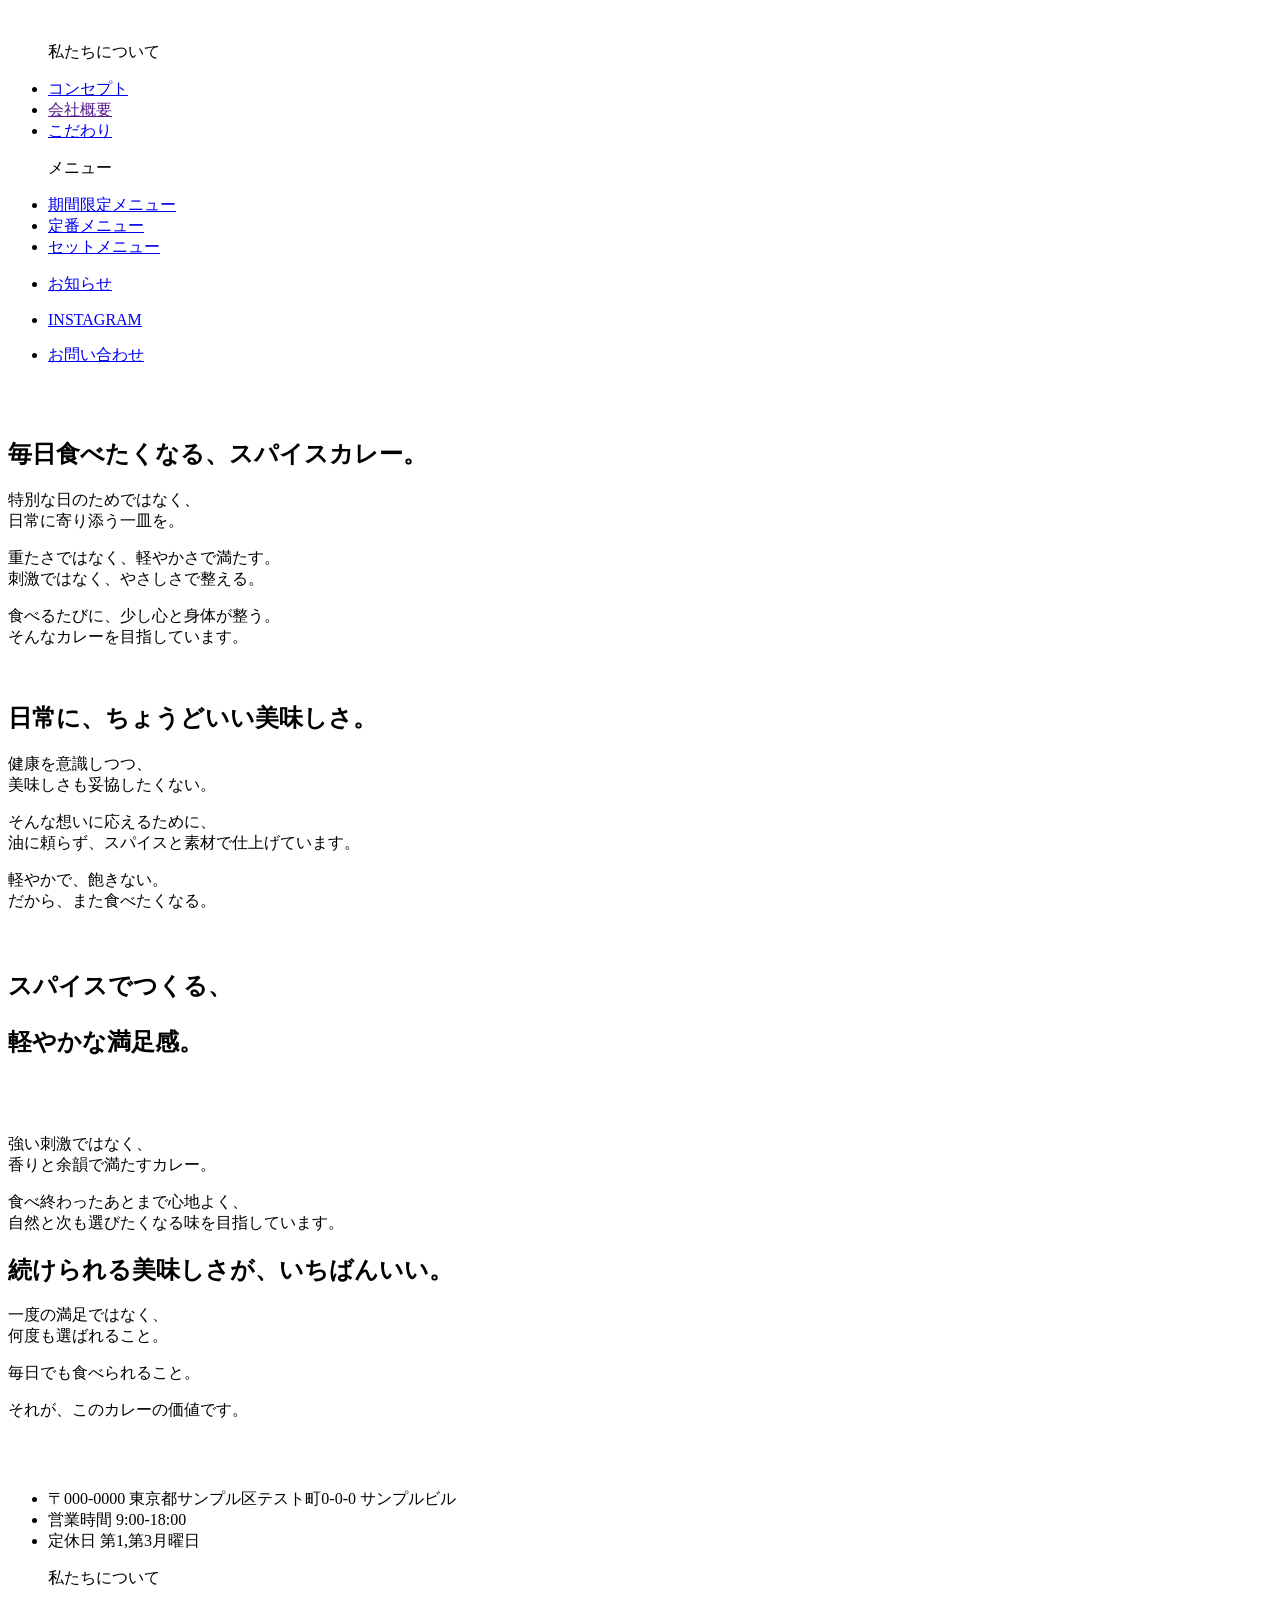
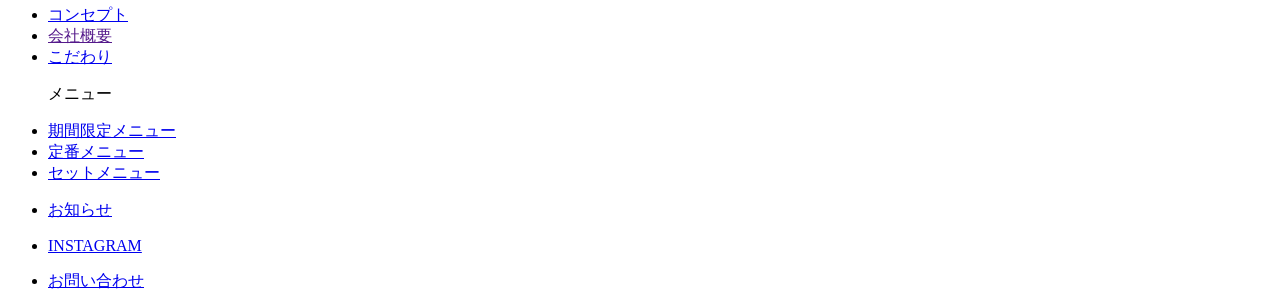
==== concept.html @ 52acfc19 "first commit" ====
<!DOCTYPE html>
<html lang="jp">
<head>
    <meta charset="UTF-8">
    <meta name="viewport" content="width=device-width, initial-scale=1.0">
    <title>カレー コンセプト</title>
    <link rel="stylesheet" href="https://unpkg.com/destyle.css@4.0.1/destyle.min.css"> 
    <link href="https://fonts.googleapis.com/css2?family=Arizonia&display=swap" rel="stylesheet">
    <link rel="stylesheet" href="concept.css">
</head>
<body>
    <header class="aside">
        <div class="aside__img">
            <a href="index.html">
                <img src="img/スパイスカレー食堂.png" alt="">
            </a>
        </div>
        <nav class="aside__nav">
            <ul class="aside__nav--info">
                <p>私たちについて</p>
                <li>
                    <a href="concept.html">コンセプト</a>
                </li>
                <li>
                    <a href="">会社概要</a>
                </li>
                <li>
                    <a href="quality.html">こだわり</a>
                </li>
            </ul>

            <ul class="aside__nav--menu">
                <p>メニュー</p>
                <li>
                    <a href="menu.html">期間限定メニュー</a>
                </li>
                <li>
                    <a href="menu.html">定番メニュー</a>
                </li>
                <li>
                    <a href="menu.html">セットメニュー</a>
                </li>
            </ul>

            <ul class="aside__nav--news">
                <li><a href="#news">お知らせ</a></li>
            </ul>

            <ul class="aside__nav--instagram">
                <li><a href="#instagram">INSTAGRAM</a></li>
            </ul>

            <ul class="aside__nav--contact">
                <li><a href="#contact">お問い合わせ</a></li>
            </ul>
        </nav>
    </header>

    <main class="main">
        <div class="hero">
            <div class="hero__logo">
                <img src="img/logo 文字.png" alt="">
            </div>
            <div class="hero__img">
                <img src="img/concept-top.jpg" alt="">
            </div>
        </div>

        <section class="text01">
        <h2 class="catchcopy">
            毎日食べたくなる、スパイスカレー。
        </h2>
        <div class="note">
            <p>特別な日のためではなく、<br>
            日常に寄り添う一皿を。</p>

            <p>
                重たさではなく、軽やかさで満たす。<br>
                刺激ではなく、やさしさで整える。
            </p>

            <p>
                食べるたびに、少し心と身体が整う。<br>
                そんなカレーを目指しています。
            </p>
        </div>
        </section>

        <section class="text02">
        <div class="catchcopy">
            <img src="img/スパイスカレー　皿.jpg" alt="">
            <h2>
                日常に、ちょうどいい美味しさ。
            </h2>
        </div>
        <div class="note">
            <div class="note__text">
                <p>
                    健康を意識しつつ、<br>
                    美味しさも妥協したくない。
                </p>
                <p>
                    そんな想いに応えるために、<br>
                    油に頼らず、スパイスと素材で仕上げています。
                </p>
                <p>
                    軽やかで、飽きない。<br>
                    だから、また食べたくなる。
                </p>
            </div>
            <img src="img/調理　手元.jpg" alt="">
        </div>
        </section>

        <section class="text03">
        <div class="catchcopy">
            <h2>
                <p>スパイスでつくる、</p>
                <p>軽やかな満足感。</p>
            </h2>
            <img src="img/スパイス　皿　.jpg" alt="">
        </div>
        <div class="note">
            <img src="img/スパイスカレー　調合中.jpg" alt="">
            <div class="note__text">
                <p>
                    強い刺激ではなく、<br>
                    香りと余韻で満たすカレー。
                </p>
                <p>
                    食べ終わったあとまで心地よく、<br>
                    自然と次も選びたくなる味を目指しています。
                </p>
            </div>
        </div>
        </section>

        <section class="text04">
        <h2 class="catchcopy">
            続けられる美味しさが、いちばんいい。
        </h2>
        <div class="note">
            <p>
                一度の満足ではなく、<br>
                何度も選ばれること。
            </p>
            <p>毎日でも食べられること。</p>
            <p>それが、このカレーの価値です。</p>
        </div>
        <img src="img/カレー　テーブル　しぜん光.jpeg" alt="">
        </section>


        <footer class="footer">
            <div class="footer__company">
                <img src="img/logo 文字.png" alt="">
                
                <ul class="footer__company--detail">
                    <li class="address">
                        <span>〒000-0000</span> 東京都サンプル区テスト町0-0-0 サンプルビル
                    </li>
                    <li class="time">
                        <span>営業時間</span> 9:00-18:00
                    </li>
                    <li class="holiday">
                        <span>定休日</span> 第1,第3月曜日
                    </li>
                </ul>
            </div>

        <nav class="footer__nav">
            <ul class="footer__nav--info">
                <p>私たちについて</p>
                <li>
                    <a href="concept.html">コンセプト</a>
                </li>
                <li>
                    <a href="">会社概要</a>
                </li>
                <li>
                    <a href="quality.html">こだわり</a>
                </li>
            </ul>

            <ul class="footer__nav--menu">
                <p>メニュー</p>
                <li>
                    <a href="#season">期間限定メニュー</a>
                </li>
                <li >
                    <a href="#ordinary">定番メニュー</a>
                </li>
                <li>
                    <a href="#set">セットメニュー</a>
                </li>
            </ul>

            <ul class="footer__nav--news">
                <li><a href="#news">お知らせ</a></li>
            </ul>

            <ul class="footer__nav--instagram">
                <li><a href="#instagram">INSTAGRAM</a></li>
            </ul>

            <ul class="footer__nav--contact">
                <li><a href="#contact"><span></span>お問い合わせ</a></li>
            </ul>
            
        </nav>
        </footer>
    </main>

    <script src="index.js"></script>
</body>
</html>
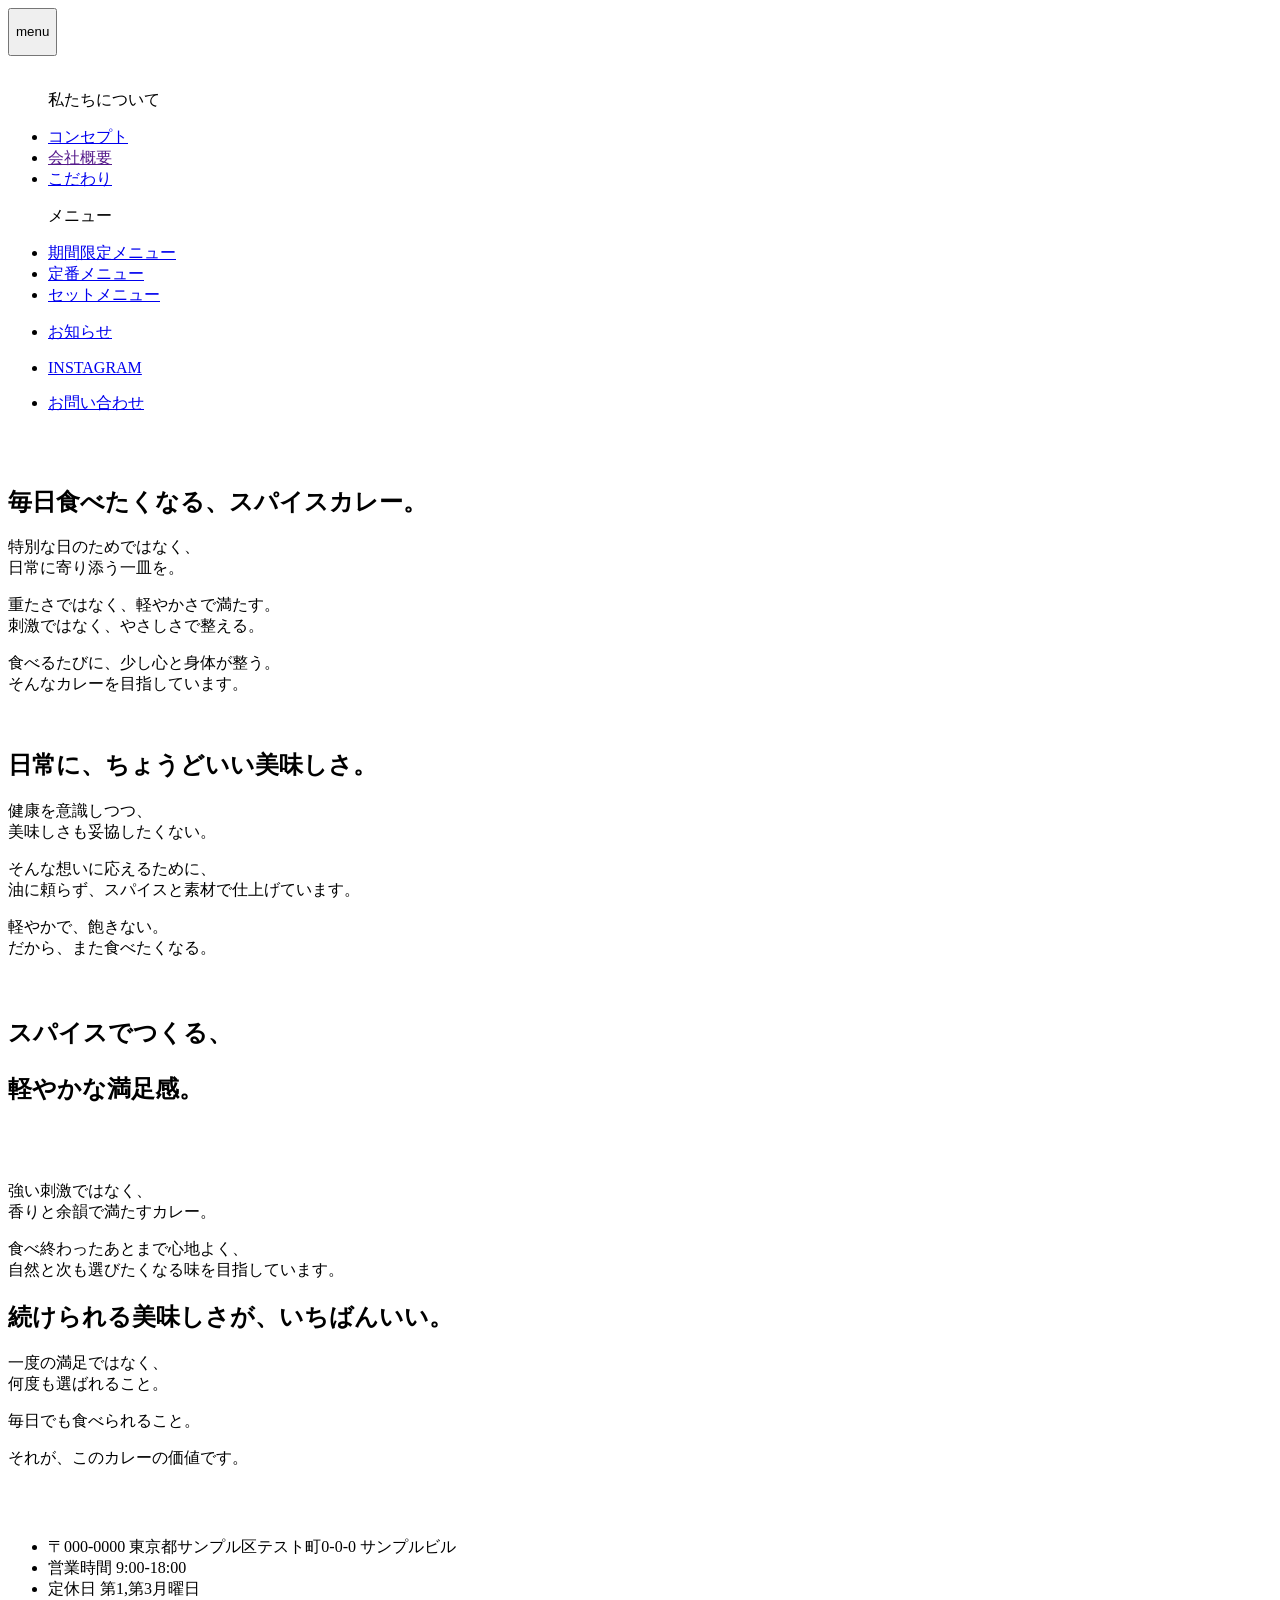
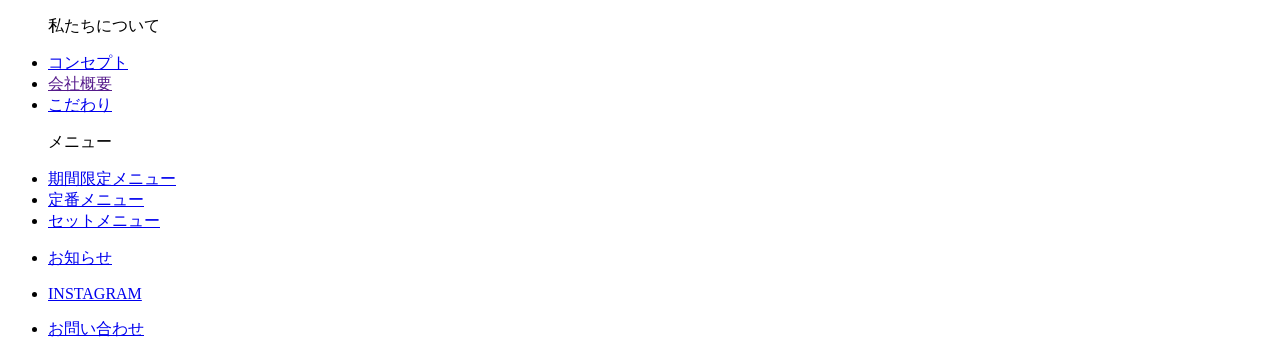
==== commit 8f6f2bd1: "fix" ====
--- a/concept.html
+++ b/concept.html
@@ -9,7 +9,13 @@
     <link rel="stylesheet" href="concept.css">
 </head>
 <body>
-    <header class="aside">
+    <button class="hamburger" id="hamburger">
+            <span></span>
+            <span></span>
+            <span></span>
+            <p class="hamburger__text">menu</p>
+        </button>
+    <header class="aside" id="aside">
         <div class="aside__img">
             <a href="index.html">
                 <img src="img/スパイスカレー食堂.png" alt="">
@@ -59,7 +65,7 @@
     <main class="main">
         <div class="hero">
             <div class="hero__logo">
-                <img src="img/logo 文字.png" alt="">
+                <img src="img/logo文字.png" alt="">
             </div>
             <div class="hero__img">
                 <img src="img/concept-top.jpg" alt="">
@@ -88,7 +94,7 @@
 
         <section class="text02">
         <div class="catchcopy">
-            <img src="img/スパイスカレー　皿.jpg" alt="">
+            <img src="img/スパイスカレー皿.jpg" alt="">
             <h2>
                 日常に、ちょうどいい美味しさ。
             </h2>
@@ -108,7 +114,7 @@
                     だから、また食べたくなる。
                 </p>
             </div>
-            <img src="img/調理　手元.jpg" alt="">
+            <img src="img/調理手元.jpg" alt="">
         </div>
         </section>
 
@@ -118,10 +124,10 @@
                 <p>スパイスでつくる、</p>
                 <p>軽やかな満足感。</p>
             </h2>
-            <img src="img/スパイス　皿　.jpg" alt="">
-        </div>
-        <div class="note">
-            <img src="img/スパイスカレー　調合中.jpg" alt="">
+            <img src="img/スパイス皿.jpg" alt="">
+        </div>
+        <div class="note">
+            <img src="img/スパイスカレー調合中.jpg" alt="">
             <div class="note__text">
                 <p>
                     強い刺激ではなく、<br>
@@ -147,13 +153,13 @@
             <p>毎日でも食べられること。</p>
             <p>それが、このカレーの価値です。</p>
         </div>
-        <img src="img/カレー　テーブル　しぜん光.jpeg" alt="">
+        <img src="img/カレーテーブルしぜん光.jpeg" alt="">
         </section>
 
 
         <footer class="footer">
             <div class="footer__company">
-                <img src="img/logo 文字.png" alt="">
+                <img src="img/logo文字.png" alt="">
                 
                 <ul class="footer__company--detail">
                     <li class="address">
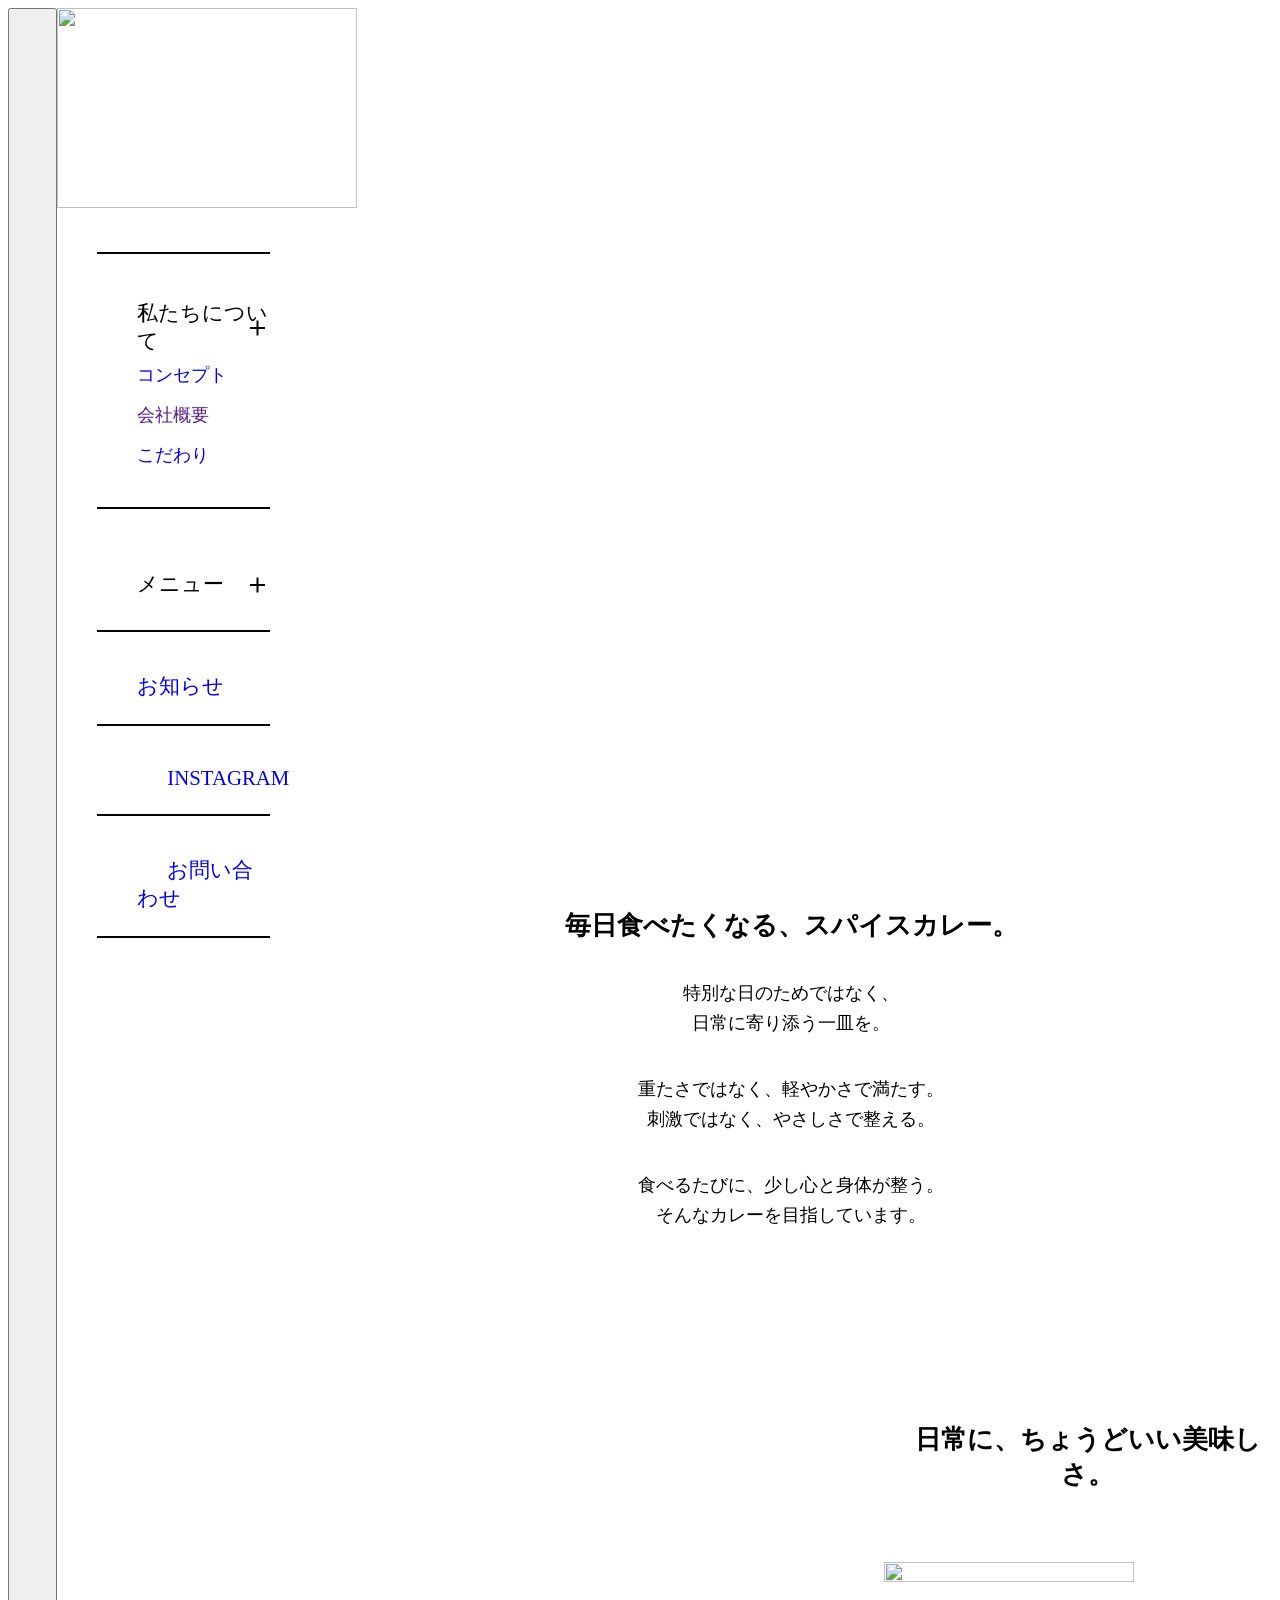
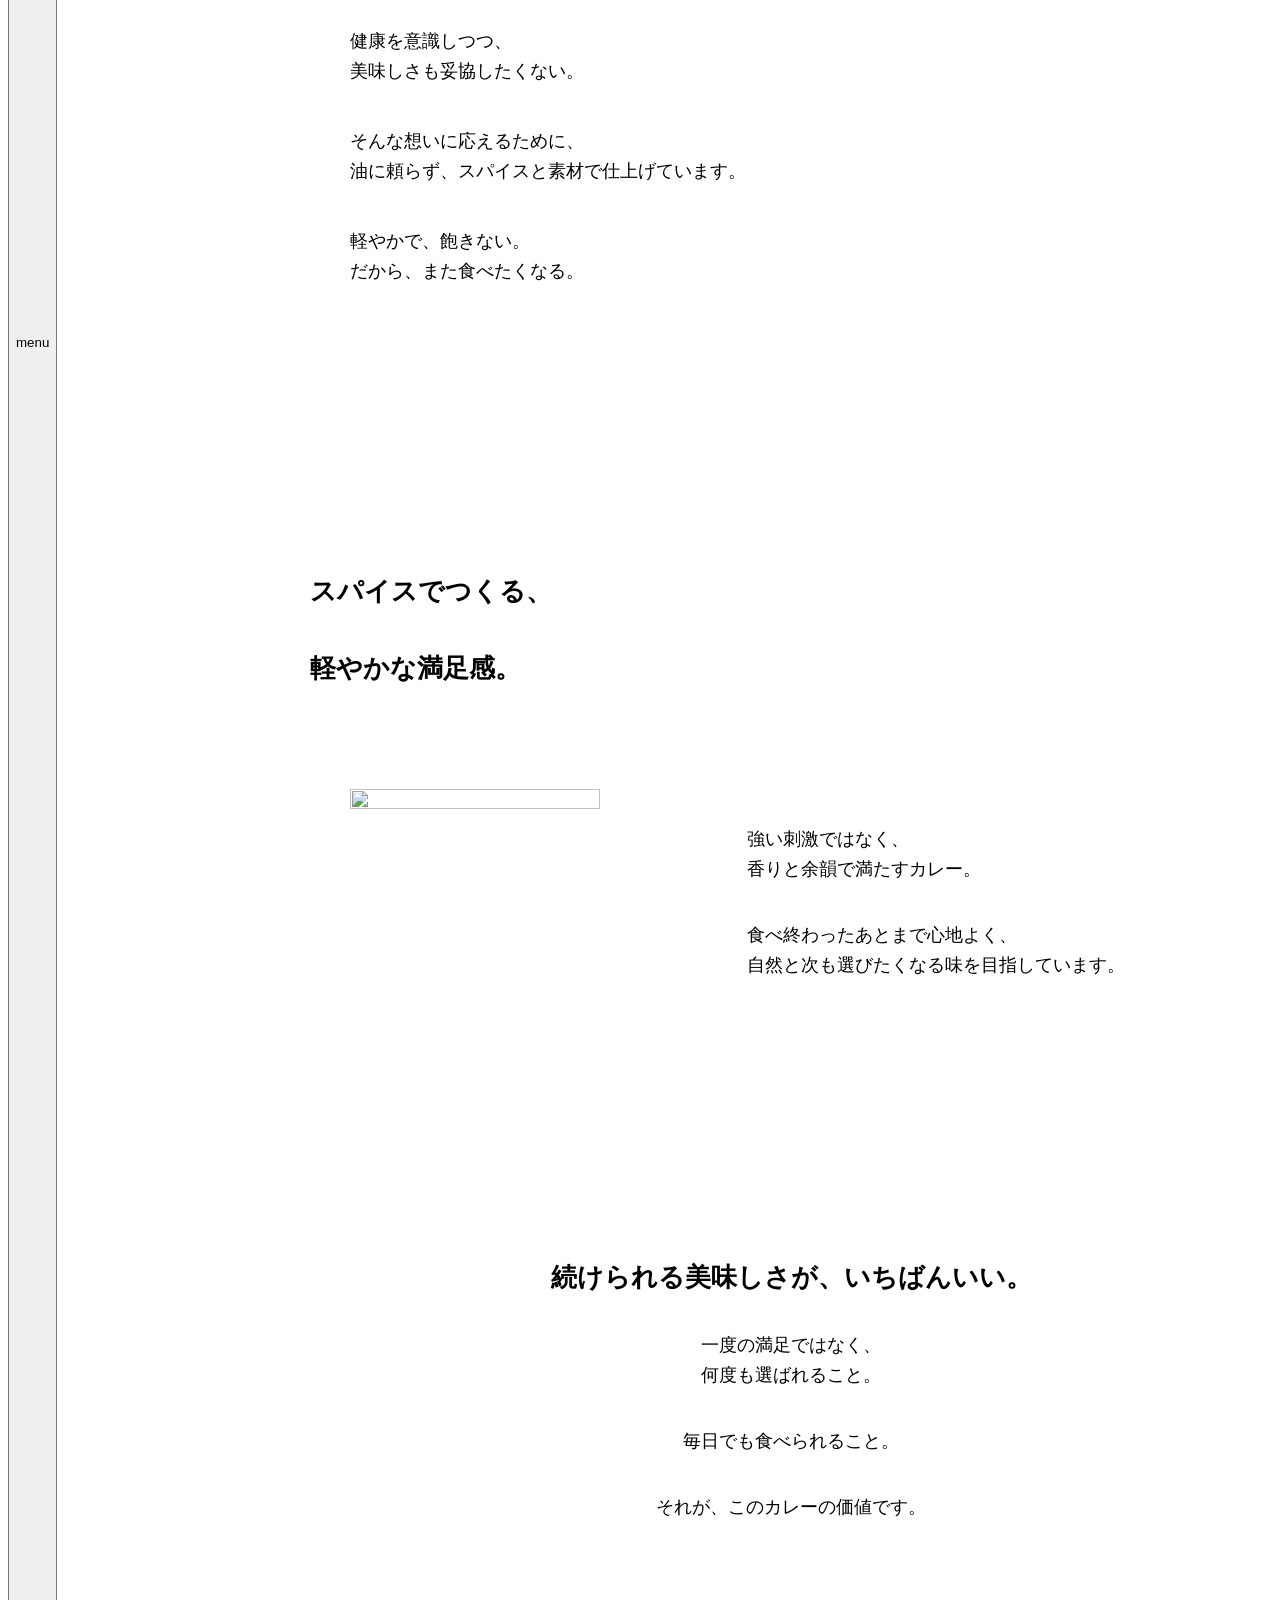
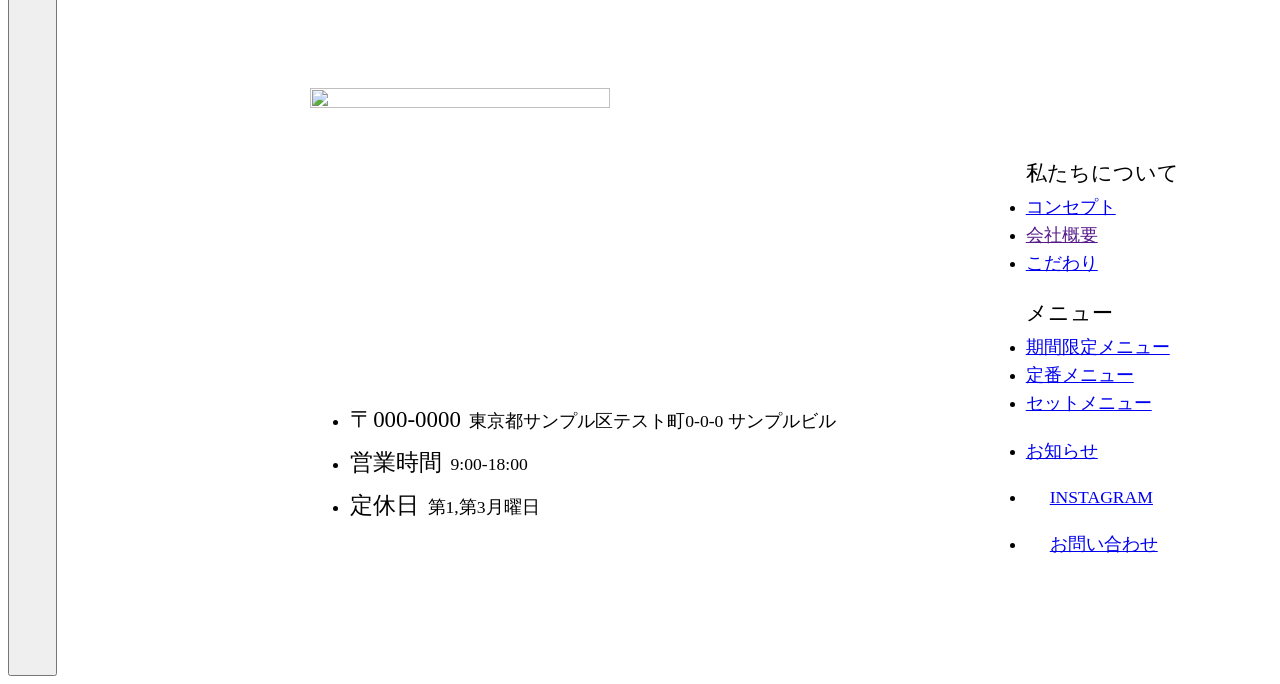
==== commit b856e044: "Add files via upload" ====
--- a/concept.html
+++ b/concept.html
@@ -1,222 +1,225 @@
-<!DOCTYPE html>
-<html lang="jp">
-<head>
-    <meta charset="UTF-8">
-    <meta name="viewport" content="width=device-width, initial-scale=1.0">
-    <title>カレー コンセプト</title>
-    <link rel="stylesheet" href="https://unpkg.com/destyle.css@4.0.1/destyle.min.css"> 
-    <link href="https://fonts.googleapis.com/css2?family=Arizonia&display=swap" rel="stylesheet">
-    <link rel="stylesheet" href="concept.css">
-</head>
-<body>
-    <button class="hamburger" id="hamburger">
-            <span></span>
-            <span></span>
-            <span></span>
-            <p class="hamburger__text">menu</p>
-        </button>
-    <header class="aside" id="aside">
-        <div class="aside__img">
-            <a href="index.html">
-                <img src="img/スパイスカレー食堂.png" alt="">
-            </a>
-        </div>
-        <nav class="aside__nav">
-            <ul class="aside__nav--info">
-                <p>私たちについて</p>
-                <li>
-                    <a href="concept.html">コンセプト</a>
-                </li>
-                <li>
-                    <a href="">会社概要</a>
-                </li>
-                <li>
-                    <a href="quality.html">こだわり</a>
-                </li>
-            </ul>
-
-            <ul class="aside__nav--menu">
-                <p>メニュー</p>
-                <li>
-                    <a href="menu.html">期間限定メニュー</a>
-                </li>
-                <li>
-                    <a href="menu.html">定番メニュー</a>
-                </li>
-                <li>
-                    <a href="menu.html">セットメニュー</a>
-                </li>
-            </ul>
-
-            <ul class="aside__nav--news">
-                <li><a href="#news">お知らせ</a></li>
-            </ul>
-
-            <ul class="aside__nav--instagram">
-                <li><a href="#instagram">INSTAGRAM</a></li>
-            </ul>
-
-            <ul class="aside__nav--contact">
-                <li><a href="#contact">お問い合わせ</a></li>
-            </ul>
-        </nav>
-    </header>
-
-    <main class="main">
-        <div class="hero">
-            <div class="hero__logo">
-                <img src="img/logo文字.png" alt="">
-            </div>
-            <div class="hero__img">
-                <img src="img/concept-top.jpg" alt="">
-            </div>
-        </div>
-
-        <section class="text01">
-        <h2 class="catchcopy">
-            毎日食べたくなる、スパイスカレー。
-        </h2>
-        <div class="note">
-            <p>特別な日のためではなく、<br>
-            日常に寄り添う一皿を。</p>
-
-            <p>
-                重たさではなく、軽やかさで満たす。<br>
-                刺激ではなく、やさしさで整える。
-            </p>
-
-            <p>
-                食べるたびに、少し心と身体が整う。<br>
-                そんなカレーを目指しています。
-            </p>
-        </div>
-        </section>
-
-        <section class="text02">
-        <div class="catchcopy">
-            <img src="img/スパイスカレー皿.jpg" alt="">
-            <h2>
-                日常に、ちょうどいい美味しさ。
-            </h2>
-        </div>
-        <div class="note">
-            <div class="note__text">
-                <p>
-                    健康を意識しつつ、<br>
-                    美味しさも妥協したくない。
-                </p>
-                <p>
-                    そんな想いに応えるために、<br>
-                    油に頼らず、スパイスと素材で仕上げています。
-                </p>
-                <p>
-                    軽やかで、飽きない。<br>
-                    だから、また食べたくなる。
-                </p>
-            </div>
-            <img src="img/調理手元.jpg" alt="">
-        </div>
-        </section>
-
-        <section class="text03">
-        <div class="catchcopy">
-            <h2>
-                <p>スパイスでつくる、</p>
-                <p>軽やかな満足感。</p>
-            </h2>
-            <img src="img/スパイス皿.jpg" alt="">
-        </div>
-        <div class="note">
-            <img src="img/スパイスカレー調合中.jpg" alt="">
-            <div class="note__text">
-                <p>
-                    強い刺激ではなく、<br>
-                    香りと余韻で満たすカレー。
-                </p>
-                <p>
-                    食べ終わったあとまで心地よく、<br>
-                    自然と次も選びたくなる味を目指しています。
-                </p>
-            </div>
-        </div>
-        </section>
-
-        <section class="text04">
-        <h2 class="catchcopy">
-            続けられる美味しさが、いちばんいい。
-        </h2>
-        <div class="note">
-            <p>
-                一度の満足ではなく、<br>
-                何度も選ばれること。
-            </p>
-            <p>毎日でも食べられること。</p>
-            <p>それが、このカレーの価値です。</p>
-        </div>
-        <img src="img/カレーテーブルしぜん光.jpeg" alt="">
-        </section>
-
-
-        <footer class="footer">
-            <div class="footer__company">
-                <img src="img/logo文字.png" alt="">
-                
-                <ul class="footer__company--detail">
-                    <li class="address">
-                        <span>〒000-0000</span> 東京都サンプル区テスト町0-0-0 サンプルビル
-                    </li>
-                    <li class="time">
-                        <span>営業時間</span> 9:00-18:00
-                    </li>
-                    <li class="holiday">
-                        <span>定休日</span> 第1,第3月曜日
-                    </li>
-                </ul>
-            </div>
-
-        <nav class="footer__nav">
-            <ul class="footer__nav--info">
-                <p>私たちについて</p>
-                <li>
-                    <a href="concept.html">コンセプト</a>
-                </li>
-                <li>
-                    <a href="">会社概要</a>
-                </li>
-                <li>
-                    <a href="quality.html">こだわり</a>
-                </li>
-            </ul>
-
-            <ul class="footer__nav--menu">
-                <p>メニュー</p>
-                <li>
-                    <a href="#season">期間限定メニュー</a>
-                </li>
-                <li >
-                    <a href="#ordinary">定番メニュー</a>
-                </li>
-                <li>
-                    <a href="#set">セットメニュー</a>
-                </li>
-            </ul>
-
-            <ul class="footer__nav--news">
-                <li><a href="#news">お知らせ</a></li>
-            </ul>
-
-            <ul class="footer__nav--instagram">
-                <li><a href="#instagram">INSTAGRAM</a></li>
-            </ul>
-
-            <ul class="footer__nav--contact">
-                <li><a href="#contact"><span></span>お問い合わせ</a></li>
-            </ul>
-            
-        </nav>
-        </footer>
-    </main>
-
-    <script src="index.js"></script>
-</body>
+<!DOCTYPE html>
+<html lang="jp">
+
+<head>
+    <meta charset="UTF-8">
+    <meta name="viewport" content="width=device-width, initial-scale=1.0">
+    <title>カレー コンセプト</title>
+    <link rel="stylesheet" href="https://unpkg.com/destyle.css@4.0.1/destyle.min.css">
+    <link href="https://fonts.googleapis.com/css2?family=Arizonia&display=swap" rel="stylesheet">
+    <link rel="stylesheet" href="concept.css">
+</head>
+
+<body>
+    <button class="hamburger" id="hamburger">
+        <span></span>
+        <span></span>
+        <span></span>
+        <p class="hamburger__text">menu</p>
+    </button>
+    <header class="aside" id="aside">
+        <div class="aside__img">
+            <a href="index.html">
+                <img src="img/スパイスカレー食堂.png" alt="">
+            </a>
+        </div>
+        <nav class="aside__nav">
+            <ul class="aside__nav--info">
+                <p>私たちについて</p>
+                <li>
+                    <a href="concept.html">コンセプト</a>
+                </li>
+                <li>
+                    <a href="">会社概要</a>
+                </li>
+                <li>
+                    <a href="quality.html">こだわり</a>
+                </li>
+            </ul>
+
+            <ul class="aside__nav--menu">
+                <p>メニュー</p>
+                <li>
+                    <a href="menu.html">期間限定メニュー</a>
+                </li>
+                <li>
+                    <a href="menu.html">定番メニュー</a>
+                </li>
+                <li>
+                    <a href="menu.html">セットメニュー</a>
+                </li>
+            </ul>
+
+            <ul class="aside__nav--news">
+                <li><a href="#news">お知らせ</a></li>
+            </ul>
+
+            <ul class="aside__nav--instagram">
+                <li><a href="#instagram">INSTAGRAM</a></li>
+            </ul>
+
+            <ul class="aside__nav--contact">
+                <li><a href="#contact">お問い合わせ</a></li>
+            </ul>
+        </nav>
+    </header>
+
+    <main class="main">
+        <div class="hero">
+            <div class="hero__logo">
+                <img src="img/logo文字.png" alt="">
+            </div>
+            <div class="hero__img">
+                <img src="img/concept-top.jpg" alt="">
+            </div>
+        </div>
+
+        <section class="text01">
+            <h2 class="catchcopy">
+                毎日食べたくなる、スパイスカレー。
+            </h2>
+            <div class="note">
+                <p>特別な日のためではなく、<br>
+                    日常に寄り添う一皿を。</p>
+
+                <p>
+                    重たさではなく、軽やかさで満たす。<br>
+                    刺激ではなく、やさしさで整える。
+                </p>
+
+                <p>
+                    食べるたびに、少し心と身体が整う。<br>
+                    そんなカレーを目指しています。
+                </p>
+            </div>
+        </section>
+
+        <section class="text02">
+            <div class="catchcopy">
+                <img src="img/スパイスカレー皿.jpg" alt="">
+                <h2>
+                    日常に、ちょうどいい美味しさ。
+                </h2>
+            </div>
+            <div class="note">
+                <div class="note__text">
+                    <p>
+                        健康を意識しつつ、<br>
+                        美味しさも妥協したくない。
+                    </p>
+                    <p>
+                        そんな想いに応えるために、<br>
+                        油に頼らず、スパイスと素材で仕上げています。
+                    </p>
+                    <p>
+                        軽やかで、飽きない。<br>
+                        だから、また食べたくなる。
+                    </p>
+                </div>
+                <img src="img/調理手元.jpg" alt="">
+            </div>
+        </section>
+
+        <section class="text03">
+            <div class="catchcopy">
+                <h2>
+                    <p>スパイスでつくる、</p>
+                    <p>軽やかな満足感。</p>
+                </h2>
+                <img src="img/スパイス皿.jpg" alt="">
+            </div>
+            <div class="note">
+                <img src="img/スパイスカレー調合中.jpg" alt="">
+                <div class="note__text">
+                    <p>
+                        強い刺激ではなく、<br>
+                        香りと余韻で満たすカレー。
+                    </p>
+                    <p>
+                        食べ終わったあとまで心地よく、<br>
+                        自然と次も選びたくなる味を目指しています。
+                    </p>
+                </div>
+            </div>
+        </section>
+
+        <section class="text04">
+            <h2 class="catchcopy">
+                続けられる美味しさが、いちばんいい。
+            </h2>
+            <div class="note">
+                <p>
+                    一度の満足ではなく、<br>
+                    何度も選ばれること。
+                </p>
+                <p>毎日でも食べられること。</p>
+                <p>それが、このカレーの価値です。</p>
+            </div>
+            <img src="img/カレーテーブルしぜん光.jpeg" alt="">
+        </section>
+
+
+        <footer class="footer">
+            <div class="footer__company">
+                <img src="img/logo文字.png" alt="">
+
+                <ul class="footer__company--detail">
+                    <li class="address">
+                        <span>〒000-0000</span> 東京都サンプル区テスト町0-0-0 サンプルビル
+                    </li>
+                    <li class="time">
+                        <span>営業時間</span> 9:00-18:00
+                    </li>
+                    <li class="holiday">
+                        <span>定休日</span> 第1,第3月曜日
+                    </li>
+                </ul>
+            </div>
+
+            <nav class="footer__nav">
+                <ul class="footer__nav--info">
+                    <p>私たちについて</p>
+                    <li>
+                        <a href="concept.html">コンセプト</a>
+                    </li>
+                    <li>
+                        <a href="">会社概要</a>
+                    </li>
+                    <li>
+                        <a href="quality.html">こだわり</a>
+                    </li>
+                </ul>
+
+                <ul class="footer__nav--menu">
+                    <p>メニュー</p>
+                    <li>
+                        <a href="#season">期間限定メニュー</a>
+                    </li>
+                    <li>
+                        <a href="#ordinary">定番メニュー</a>
+                    </li>
+                    <li>
+                        <a href="#set">セットメニュー</a>
+                    </li>
+                </ul>
+
+                <ul class="footer__nav--news">
+                    <li><a href="#news">お知らせ</a></li>
+                </ul>
+
+                <ul class="footer__nav--instagram">
+                    <li><a href="#instagram">INSTAGRAM</a></li>
+                </ul>
+
+                <ul class="footer__nav--contact">
+                    <li><a href="#contact"><span></span>お問い合わせ</a></li>
+                </ul>
+
+            </nav>
+        </footer>
+    </main>
+
+    <script src="index.js"></script>
+</body>
+
 </html>
--- a/concept.css
+++ b/concept.css
@@ -0,0 +1,603 @@
+@charset "UTF-8";
+body {
+  font-size: 100%;
+  display: flex;
+}
+
+.aside {
+  width: 20%;
+}
+.aside__img a img {
+  width: 300px;
+  height: 200px;
+}
+.aside__nav {
+  margin-top: 40px;
+  padding-left: 40px;
+  padding-right: 40px;
+}
+.aside__nav--info {
+  border-top: 2px solid black;
+  border-bottom: 2px solid black;
+  padding-top: 24px;
+  padding-bottom: 24px;
+}
+.aside__nav--info p {
+  font-weight: 500;
+  font-size: 1.3em;
+  margin-bottom: 8px;
+  position: relative;
+  transition: all 0.3s ease;
+}
+.aside__nav--info p::before, .aside__nav--info p::after {
+  position: absolute;
+  content: "";
+  width: 15px;
+  height: 2px;
+  background-color: black;
+}
+.aside__nav--info p::before {
+  top: 50%;
+  right: 5px;
+  transform: rotate(0deg);
+}
+.aside__nav--info p::after {
+  top: 50%;
+  right: 5px;
+  transform: rotate(90deg);
+}
+.aside__nav--info p.close::before {
+  transform: rotate(45deg);
+}
+.aside__nav--info p.close::after {
+  transform: rotate(-45deg);
+}
+.aside__nav--info li {
+  list-style: none;
+  margin-bottom: 16px;
+}
+.aside__nav--info li a {
+  text-decoration: none;
+  font-size: 1.1em;
+}
+.aside__nav--menu {
+  border-bottom: 2px solid black;
+  padding-top: 24px;
+  padding-bottom: 24px;
+}
+.aside__nav--menu p {
+  font-weight: 500;
+  font-size: 1.3em;
+  margin-bottom: 8px;
+  position: relative;
+  transition: all 0.3s ease;
+}
+.aside__nav--menu p::before, .aside__nav--menu p::after {
+  position: absolute;
+  content: "";
+  width: 15px;
+  height: 2px;
+  background-color: black;
+}
+.aside__nav--menu p::before {
+  top: 50%;
+  right: 5px;
+  transform: rotate(0deg);
+}
+.aside__nav--menu p::after {
+  top: 50%;
+  right: 5px;
+  transform: rotate(90deg);
+}
+.aside__nav--menu p.close::before {
+  transform: rotate(45deg);
+}
+.aside__nav--menu p.close::after {
+  transform: rotate(-45deg);
+}
+.aside__nav--menu li {
+  list-style: none;
+  margin-bottom: 16px;
+  display: none;
+}
+.aside__nav--menu li a {
+  text-decoration: none;
+  font-size: 1.1em;
+}
+.aside__nav--news {
+  border-bottom: 2px solid black;
+  padding-top: 24px;
+  padding-bottom: 24px;
+}
+.aside__nav--news li {
+  list-style: none;
+}
+.aside__nav--news li a {
+  text-decoration: none;
+  font-weight: 500;
+  font-size: 1.3em;
+}
+.aside__nav--instagram {
+  border-bottom: 2px solid black;
+  padding-top: 24px;
+  padding-bottom: 24px;
+}
+.aside__nav--instagram li {
+  list-style: none;
+  background-image: url("../img/インスタグラムのシンプルなロゴのアイコン1.png");
+  background-size: 24px;
+  background-repeat: no-repeat;
+  background-position: 0% 50%;
+}
+.aside__nav--instagram li a {
+  text-decoration: none;
+  font-weight: 500;
+  font-size: 1.3em;
+  margin-left: 30px;
+}
+.aside__nav--contact {
+  border-bottom: 2px solid black;
+  padding-top: 24px;
+  padding-bottom: 24px;
+}
+.aside__nav--contact li {
+  list-style: none;
+  background-image: url("../img/mail-icon.png");
+  background-size: 24px;
+  background-repeat: no-repeat;
+  background-position: 0% 50%;
+}
+.aside__nav--contact li a {
+  text-decoration: none;
+  font-weight: 500;
+  font-size: 1.3em;
+  margin-left: 30px;
+}
+
+.main {
+  flex: 1;
+}
+.main .hero {
+  height: 500px;
+}
+.main .hero__logo {
+  position: absolute;
+  top: 20%;
+  left: 65%;
+  transform: translateX(-65%);
+}
+.main .hero__logo img {
+  aspect-ratio: 1/1;
+  max-width: 95%;
+  opacity: 0;
+  transform: scale(0.9) translateY(15px);
+  animation: zoomIn 5s cubic-bezier(0.22, 1, 0.36, 1) forwards;
+}
+@keyframes zoomIn {
+  to {
+    opacity: 1;
+    transform: scale(1) translateY(0);
+  }
+}
+.main .hero__img {
+  position: relative;
+  z-index: -10;
+}
+.main .hero__img img {
+  max-width: 100%;
+  background-position: center;
+  background-size: cover;
+  opacity: 0.5;
+  border-bottom-left-radius: 1000px 150px;
+  border-bottom-right-radius: 1000px 150px;
+  padding: auto 0px;
+  overflow: hidden;
+}
+.main .text01 .catchcopy {
+  margin-top: 400px;
+  text-align: center;
+  font-size: 1.6em;
+  font-weight: 600;
+}
+.main .text01 p {
+  margin-top: 36px;
+  font-size: 1.1em;
+  text-align: center;
+  line-height: 1.7em;
+}
+.main .text02 {
+  margin-top: 96px;
+}
+.main .text02 .catchcopy {
+  display: flex;
+}
+.main .text02 .catchcopy h2 {
+  margin-top: 96px;
+  text-align: center;
+  font-size: 1.6em;
+  font-weight: 600;
+}
+.main .text02 .catchcopy img {
+  width: 600px;
+  margin-right: auto;
+  margin-right: 40px;
+}
+.main .text02 .note {
+  display: flex;
+  margin-top: 48px;
+}
+.main .text02 .note__text {
+  margin-top: 48px;
+  font-size: 1.1em;
+  margin-right: auto;
+}
+.main .text02 .note__text p {
+  margin-bottom: 40px;
+  margin-left: 40px;
+  line-height: 1.7em;
+}
+.main .text02 .note img {
+  width: 250px;
+  aspect-ratio: 1/1.5;
+  margin-right: auto;
+  -o-object-fit: cover;
+     object-fit: cover;
+}
+.main .text03 .catchcopy {
+  display: flex;
+  margin-top: 108px;
+}
+.main .text03 .catchcopy h2 {
+  margin-top: 96px;
+  margin-right: auto;
+  font-size: 1.6em;
+  font-weight: 600;
+  line-height: 2em;
+}
+.main .text03 .catchcopy img {
+  width: 600px;
+  margin-right: auto;
+  margin-left: 40px;
+}
+.main .text03 .note {
+  display: flex;
+  margin-top: 48px;
+}
+.main .text03 .note img {
+  width: 250px;
+  aspect-ratio: 1/1.5;
+  margin-right: auto;
+  -o-object-fit: cover;
+     object-fit: cover;
+  margin-left: 40px;
+}
+.main .text03 .note__text {
+  margin-right: auto;
+}
+.main .text03 .note__text p {
+  margin-top: 36px;
+  font-size: 1.1em;
+  line-height: 1.7em;
+}
+.main .text04 {
+  margin-top: 96px;
+}
+.main .text04 .catchcopy {
+  margin-top: 96px;
+  text-align: center;
+  font-size: 1.6em;
+  font-weight: 600;
+}
+.main .text04 p {
+  margin-top: 36px;
+  font-size: 1.1em;
+  text-align: center;
+  line-height: 1.7em;
+}
+.main .text04 img {
+  max-width: 100%;
+  aspect-ratio: 2.35/1;
+  -o-object-fit: cover;
+     object-fit: cover;
+  margin-top: 48px;
+}
+.main .footer {
+  display: flex;
+  margin-top: 96px;
+  margin-bottom: 96px;
+}
+.main .footer__company img {
+  width: 300px;
+  aspect-ratio: 1/1;
+}
+.main .footer__company--detail .address span {
+  font-size: 1.3em;
+  font-weight: 500;
+  margin-right: 4px;
+}
+.main .footer__company--detail .address {
+  margin-bottom: 12px;
+  font-size: 1.1em;
+}
+.main .footer__company--detail .time span {
+  font-size: 1.3em;
+  font-weight: 500;
+  margin-right: 4px;
+}
+.main .footer__company--detail .time {
+  margin-bottom: 12px;
+  font-size: 1.1em;
+}
+.main .footer__company--detail .holiday span {
+  font-size: 1.3em;
+  font-weight: 500;
+  margin-right: 4px;
+}
+.main .footer__company--detail .holiday {
+  margin-bottom: 12px;
+  font-size: 1.1em;
+}
+.main .footer__nav {
+  margin-top: 50px;
+  margin-left: 150px;
+}
+.main .footer__nav--info {
+  margin-bottom: 24px;
+}
+.main .footer__nav--info p {
+  font-weight: 500;
+  font-size: 1.3em;
+  margin-bottom: 8px;
+}
+.main .footer__nav--info li {
+  margin-bottom: 4px;
+}
+.main .footer__nav--info li a {
+  font-size: 1.1em;
+  font-weight: 400;
+}
+.main .footer__nav--menu {
+  margin-bottom: 24px;
+}
+.main .footer__nav--menu p {
+  font-weight: 500;
+  font-size: 1.3em;
+  margin-bottom: 8px;
+}
+.main .footer__nav--menu li {
+  margin-bottom: 4px;
+}
+.main .footer__nav--menu li a {
+  font-size: 1.1em;
+  font-weight: 400;
+}
+.main .footer__nav--news {
+  margin-bottom: 24px;
+}
+.main .footer__nav--news li a {
+  font-size: 1.1em;
+  font-weight: 400;
+}
+.main .footer__nav--instagram {
+  margin-bottom: 24px;
+}
+.main .footer__nav--instagram li {
+  background-image: url("img/インスタグラムのシンプルなロゴのアイコン1.png");
+  background-size: 20px;
+  background-repeat: no-repeat;
+  background-position: 0% 50%;
+}
+.main .footer__nav--instagram li a {
+  font-size: 1.1em;
+  font-weight: 400;
+  margin-left: 24px;
+}
+.main .footer__nav--contact {
+  margin-bottom: 24px;
+}
+.main .footer__nav--contact li {
+  background-image: url("../img/mail-icon.png");
+  background-size: 20px;
+  background-repeat: no-repeat;
+  background-position: 0% 50%;
+}
+.main .footer__nav--contact li a {
+  font-size: 1.1em;
+  font-weight: 400;
+  margin-left: 24px;
+}
+
+@media screen and (max-width: 768px) {
+  body {
+    padding-left: 1%;
+    padding-right: 1%;
+    display: flex;
+    margin: 0 auto;
+  }
+  .hamburger {
+    display: block;
+    width: 72px;
+    aspect-ratio: 1;
+    border: none;
+    z-index: 10000;
+    position: absolute;
+    right: 10px;
+    margin: 8px;
+    padding: 8px;
+    background-color: whitesmoke;
+    opacity: 0.7;
+    border-radius: 10px;
+  }
+  .hamburger:hover {
+    background-color: rgb(190, 190, 190);
+  }
+  .hamburger span {
+    display: block;
+    width: 70%;
+    height: 3px;
+    border-radius: 5px;
+    background-color: #000;
+    position: absolute;
+    top: 40%;
+    transition: all 0.3s;
+    transform-origin: center;
+  }
+  .hamburger span:nth-child(1) {
+    transform: translateY(-13px);
+  }
+  .hamburger span:nth-child(2) {
+    transform: translateY(0px);
+  }
+  .hamburger span:nth-child(3) {
+    transform: translateY(13px);
+  }
+  .hamburger__text {
+    position: absolute;
+    top: 48px;
+    left: 12px;
+    font-weight: 500;
+  }
+  .hamburger.active span:nth-child(1) {
+    transform: rotate(45deg);
+  }
+  .hamburger.active span:nth-child(2) {
+    opacity: 0;
+  }
+  .hamburger.active span:nth-child(3) {
+    transform: rotate(-45deg);
+  }
+  .aside {
+    position: fixed;
+    top: 0;
+    right: -100%;
+    width: 100%;
+    height: 100vh;
+    padding-top: 80px;
+    transition: 0.3s;
+    background-color: #fff;
+    opacity: 0.7;
+  }
+  .aside.active {
+    right: 0;
+    z-index: 9999;
+    margin: 0 auto;
+  }
+  .aside.active .aside__img {
+    display: none;
+  }
+  .main {
+    margin: 0 auto;
+    width: 100%;
+  }
+  .main .section__title {
+    text-align: center;
+  }
+  .main .hero__logo {
+    position: absolute;
+    top: 0%;
+    left: 45%;
+    transform: translateX(-50%);
+  }
+  .main .hero__logo img {
+    max-width: 130%;
+  }
+  .main .hero__img {
+    position: relative;
+  }
+  .main .text01 .catchcopy {
+    margin-top: 48px;
+  }
+  .main .text02 .catchcopy {
+    flex-direction: column;
+  }
+  .main .text02 .catchcopy img {
+    margin: 0 auto;
+    max-width: 100%;
+  }
+  .main .text02 .catchcopy h2 {
+    margin-top: 36px;
+  }
+  .main .text02 .note img {
+    margin-left: 0;
+  }
+  .main .text02 .note__text {
+    margin: auto 0;
+    padding-right: 24px;
+  }
+  .main .text03 .catchcopy {
+    flex-direction: column;
+  }
+  .main .text03 .catchcopy h2 {
+    display: flex;
+    margin: 0 auto;
+  }
+  .main .text03 .catchcopy h2 p {
+    text-align: center;
+  }
+  .main .text03 .note img {
+    margin-left: 0;
+  }
+  .main .text03 .note__text {
+    margin: auto 0;
+    padding-left: 24px;
+  }
+  .main .text04 h2 {
+    margin-top: 96px;
+  }
+  .main .instagram {
+    background: none;
+  }
+  .main .instagram__left {
+    display: flex;
+    margin: 0 auto;
+    flex-direction: column;
+  }
+  .main .instagram__left--image {
+    grid-template-columns: repeat(2, 1fr);
+    margin: 0 auto;
+  }
+  .main .instagram__left .btn {
+    display: block;
+    margin: 0 auto;
+    align-items: center;
+    justify-content: center;
+    text-align: center;
+    width: 250px;
+    margin-top: 50px;
+  }
+  .main .instagram__left .btn a {
+    position: relative;
+    top: 20%;
+    right: 1%;
+  }
+  .main .instagram__left .btn a img {
+    width: 20px;
+    position: absolute;
+    top: 30%;
+  }
+  .contact .inner {
+    flex-direction: column;
+  }
+  .contact .inner .contact__number {
+    display: flex;
+    margin: 0 auto;
+  }
+  .contact .inner .contact__btn {
+    display: flex;
+    align-items: center;
+    justify-content: center;
+    margin: 0 auto;
+    margin-top: 24px;
+  }
+  .footer {
+    flex-direction: column;
+  }
+  .footer__company {
+    text-align: center;
+  }
+  .footer__nav ul {
+    margin: 0 auto;
+    justify-content: center;
+    align-items: center;
+  }
+}/*# sourceMappingURL=concept.css.map */
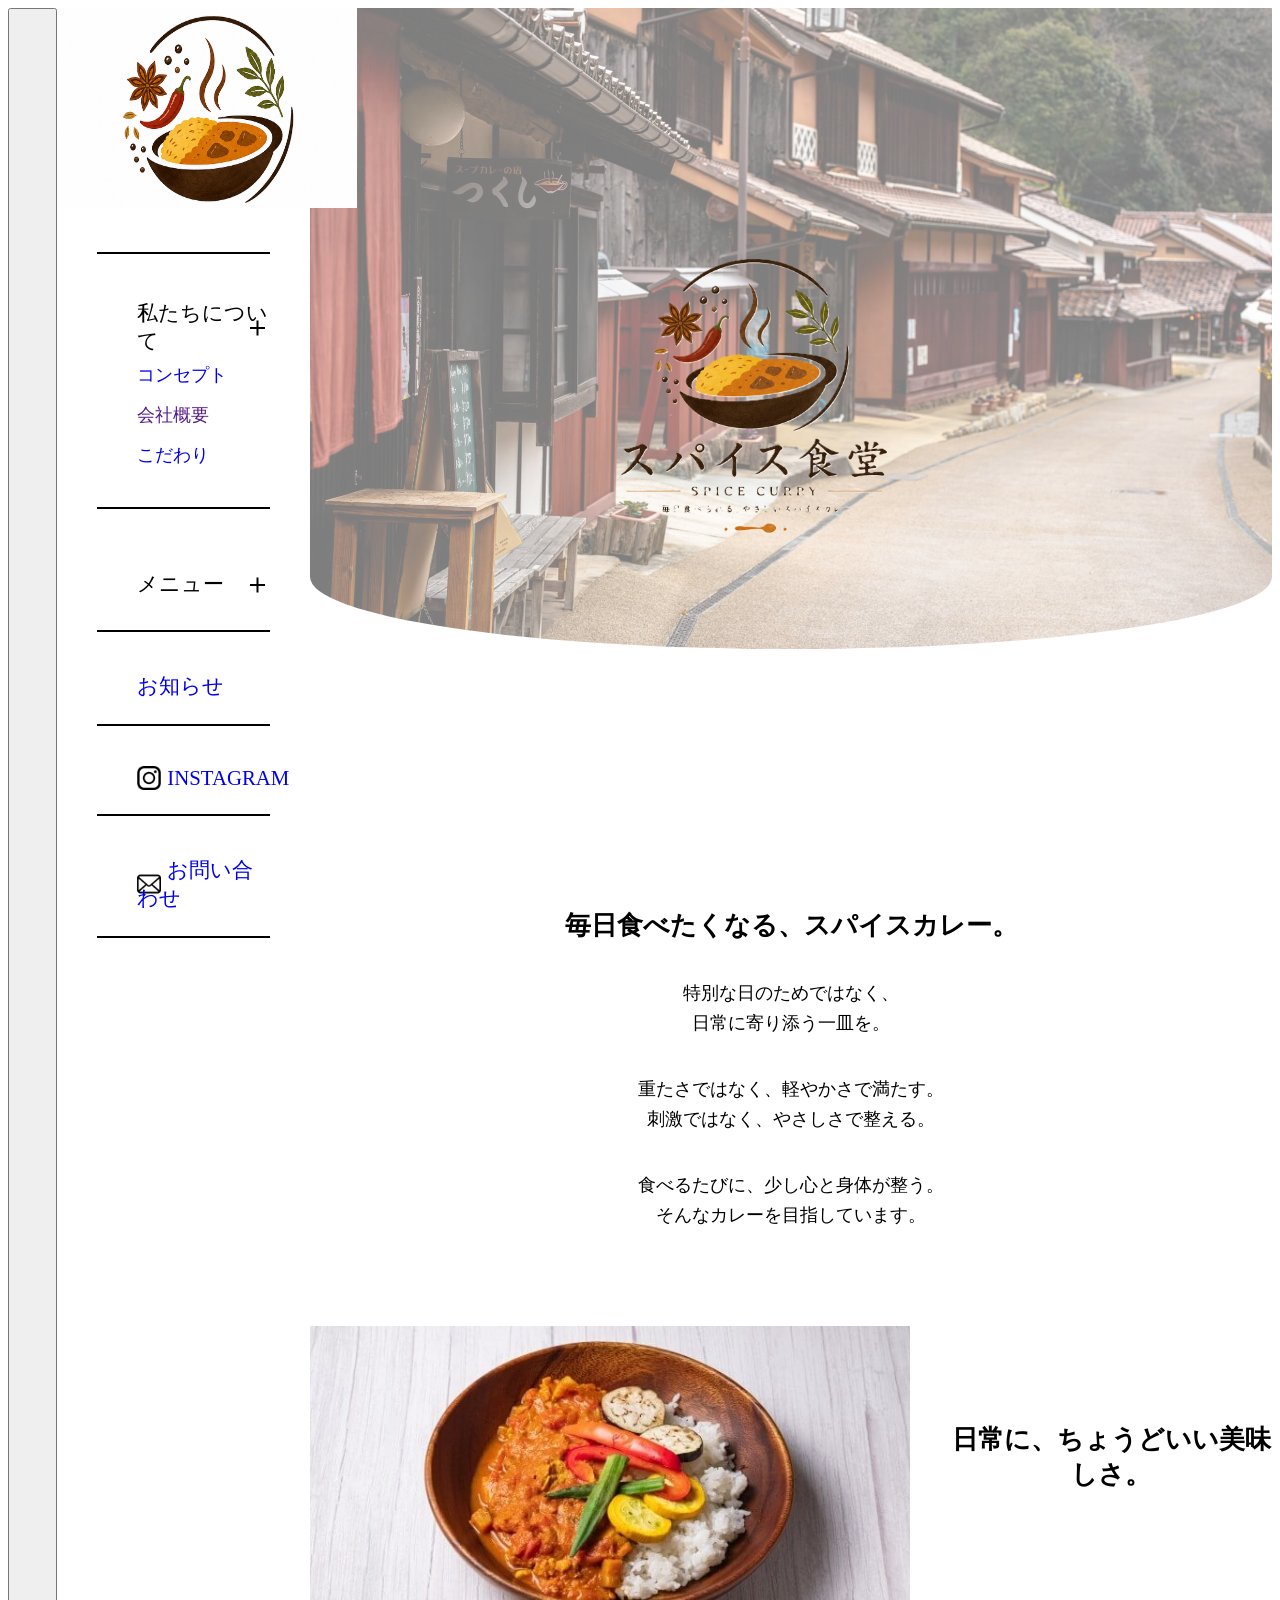
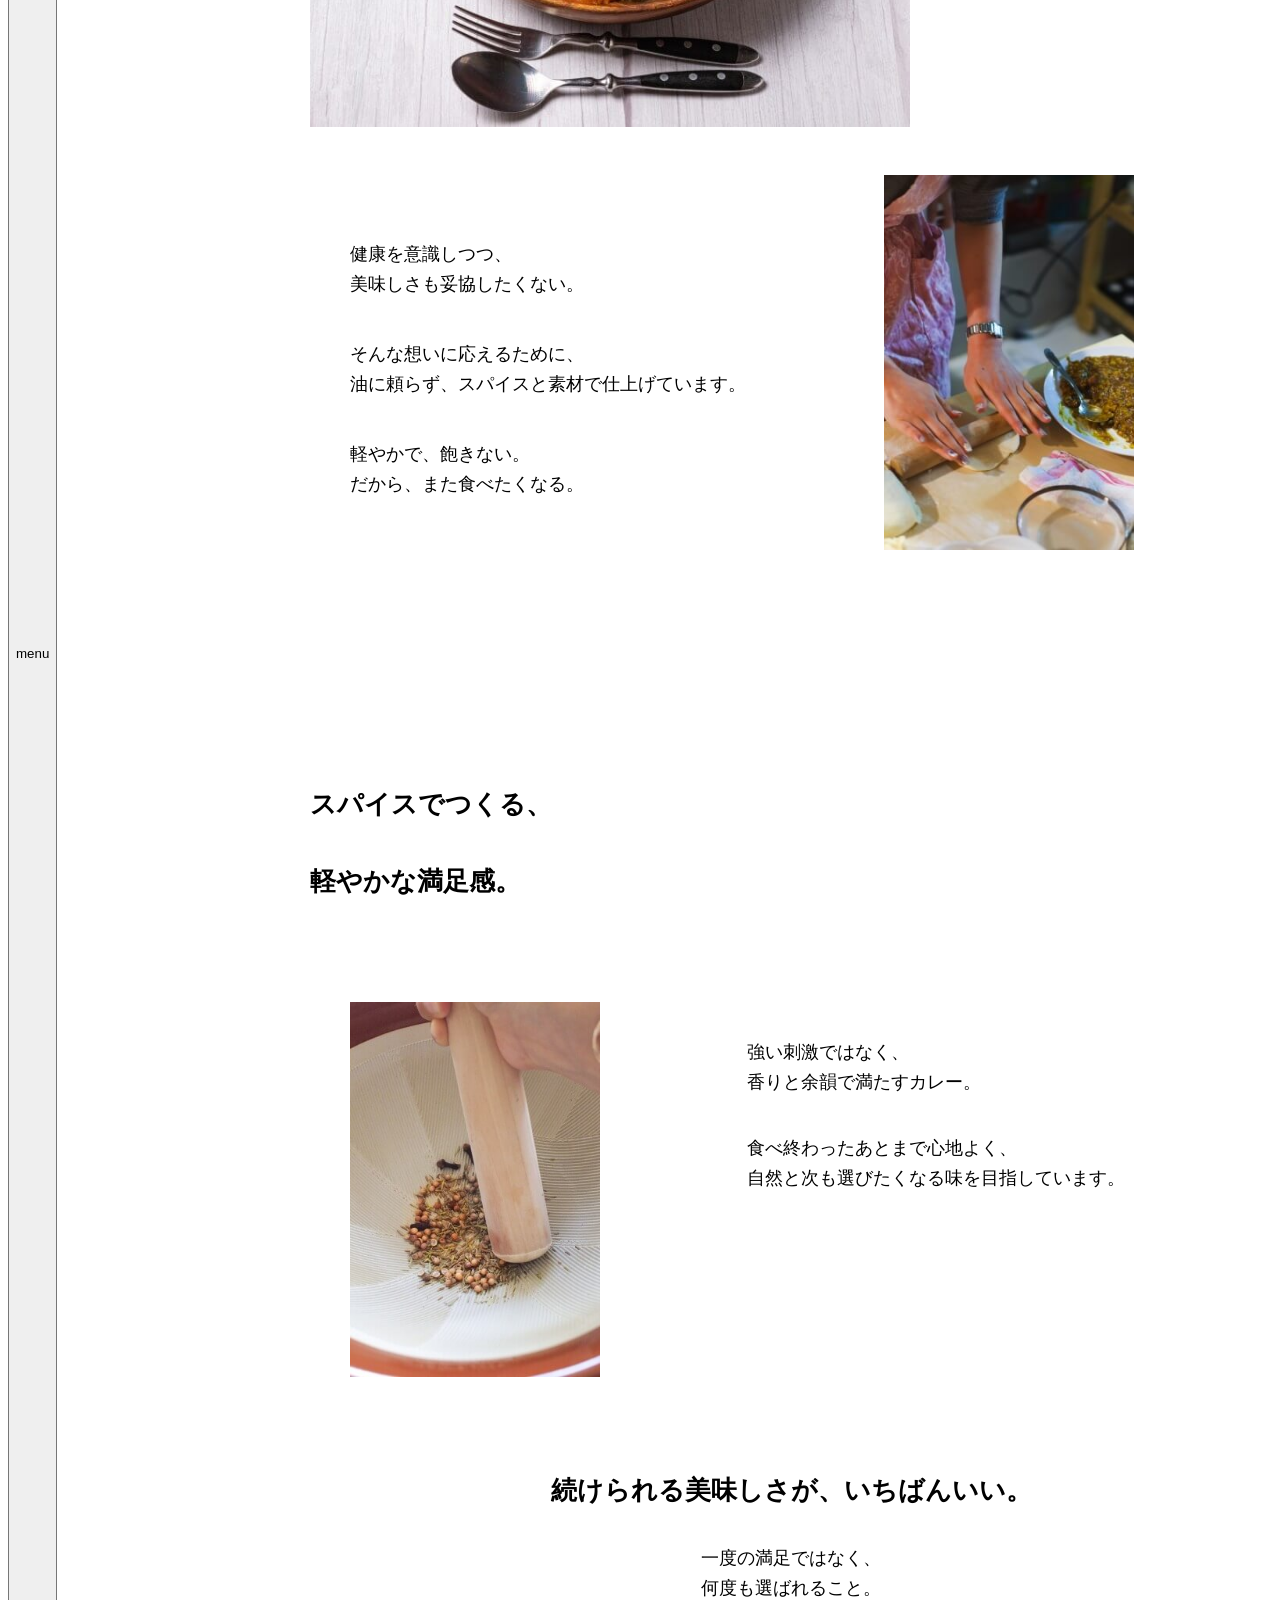
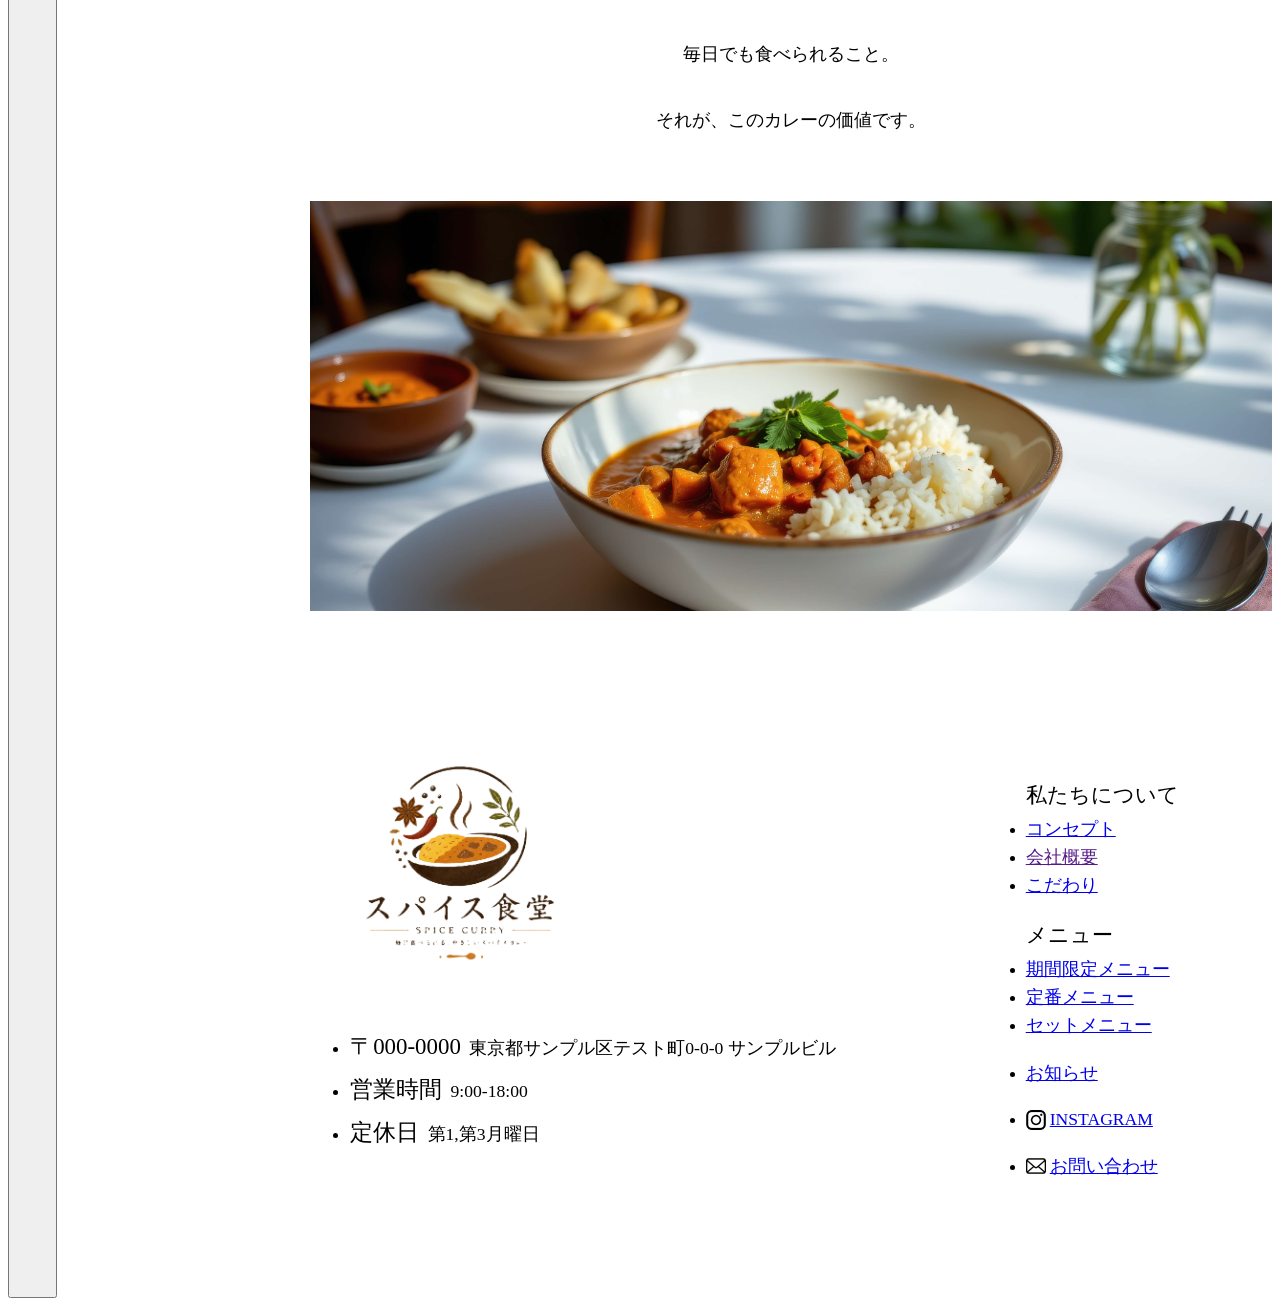
==== commit 2ffbb61f: "update" ====
--- a/concept.html
+++ b/concept.html
@@ -59,7 +59,7 @@
             </ul>
 
             <ul class="aside__nav--contact">
-                <li><a href="#contact">お問い合わせ</a></li>
+                <li><a href="contact.html">お問い合わせ</a></li>
             </ul>
         </nav>
     </header>
--- a/concept.css
+++ b/concept.css
@@ -124,7 +124,7 @@
 }
 .aside__nav--instagram li {
   list-style: none;
-  background-image: url("../img/インスタグラムのシンプルなロゴのアイコン1.png");
+  background-image: url("img/インスタグラムのシンプルなロゴのアイコン1.png");
   background-size: 24px;
   background-repeat: no-repeat;
   background-position: 0% 50%;
@@ -142,7 +142,7 @@
 }
 .aside__nav--contact li {
   list-style: none;
-  background-image: url("../img/mail-icon.png");
+  background-image: url("img/mail-icon.png");
   background-size: 24px;
   background-repeat: no-repeat;
   background-position: 0% 50%;
@@ -396,7 +396,7 @@
   margin-bottom: 24px;
 }
 .main .footer__nav--contact li {
-  background-image: url("../img/mail-icon.png");
+  background-image: url("img/mail-icon.png");
   background-size: 20px;
   background-repeat: no-repeat;
   background-position: 0% 50%;
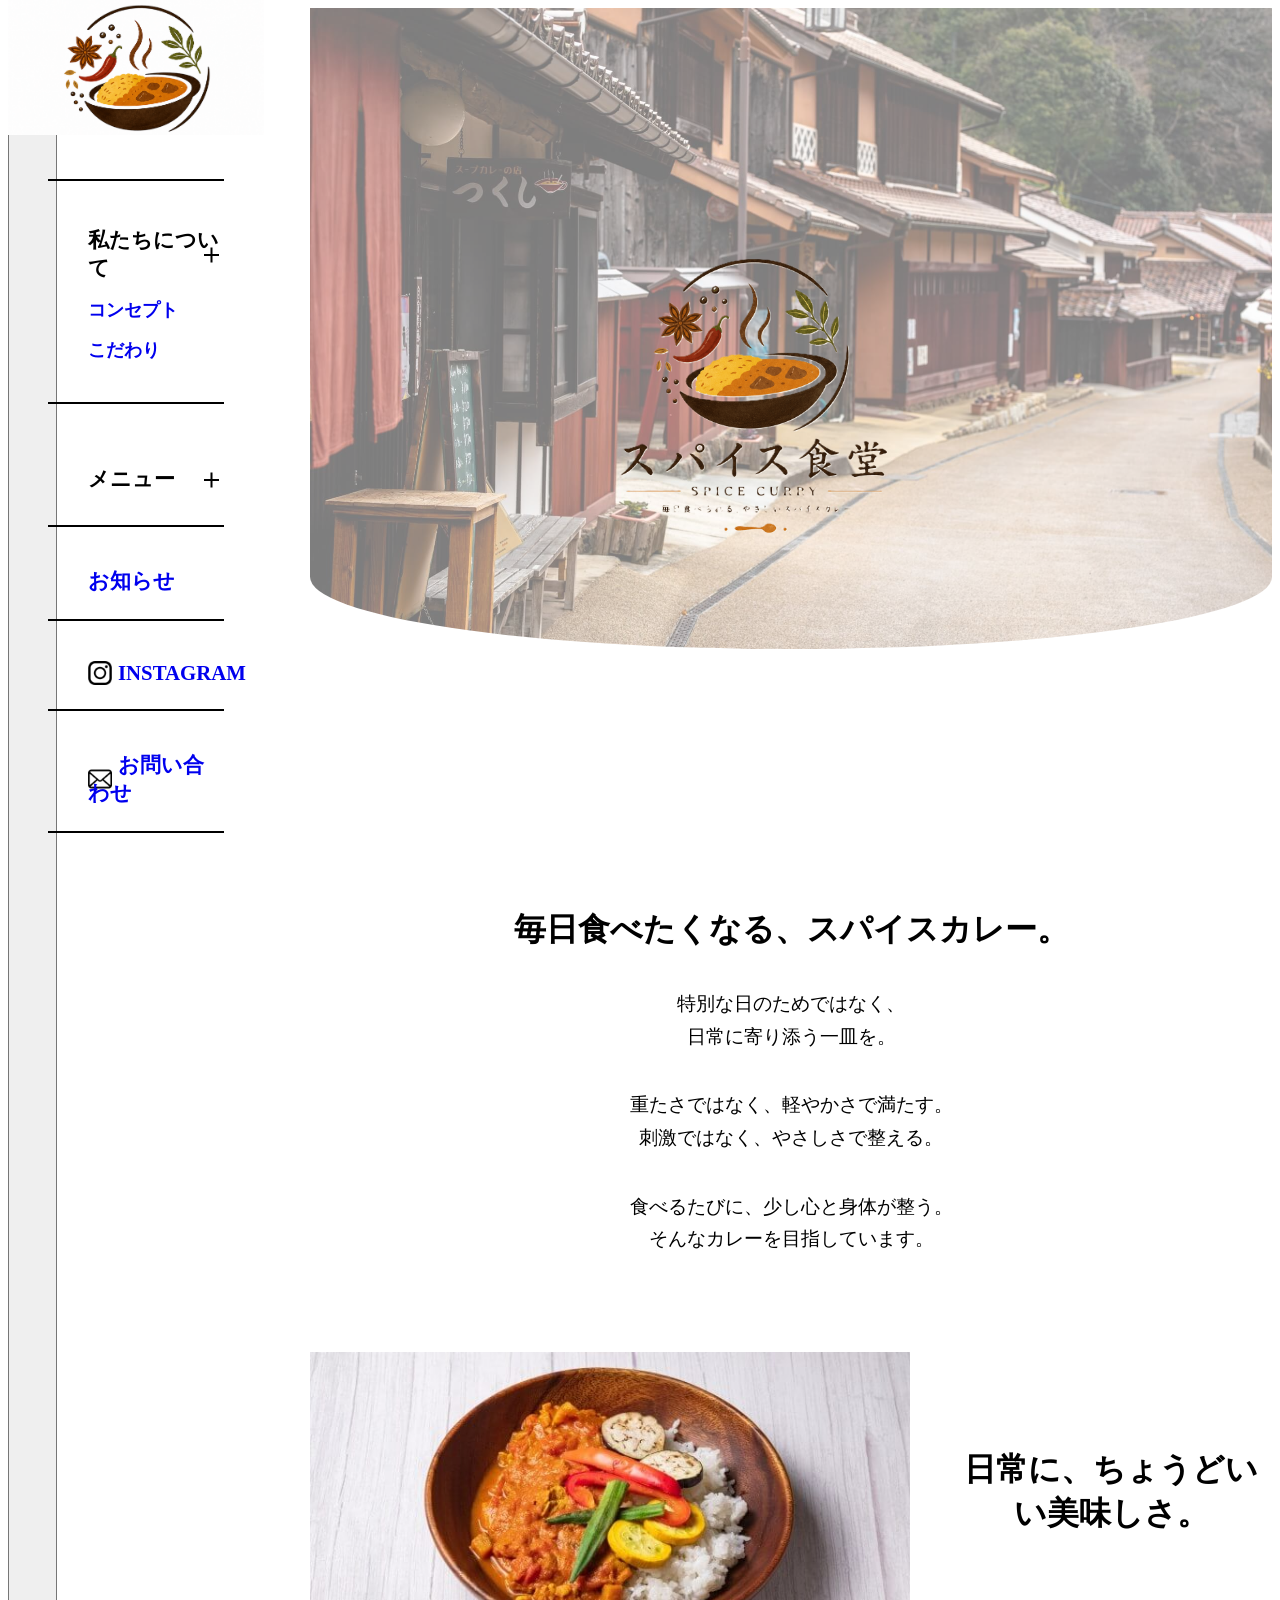
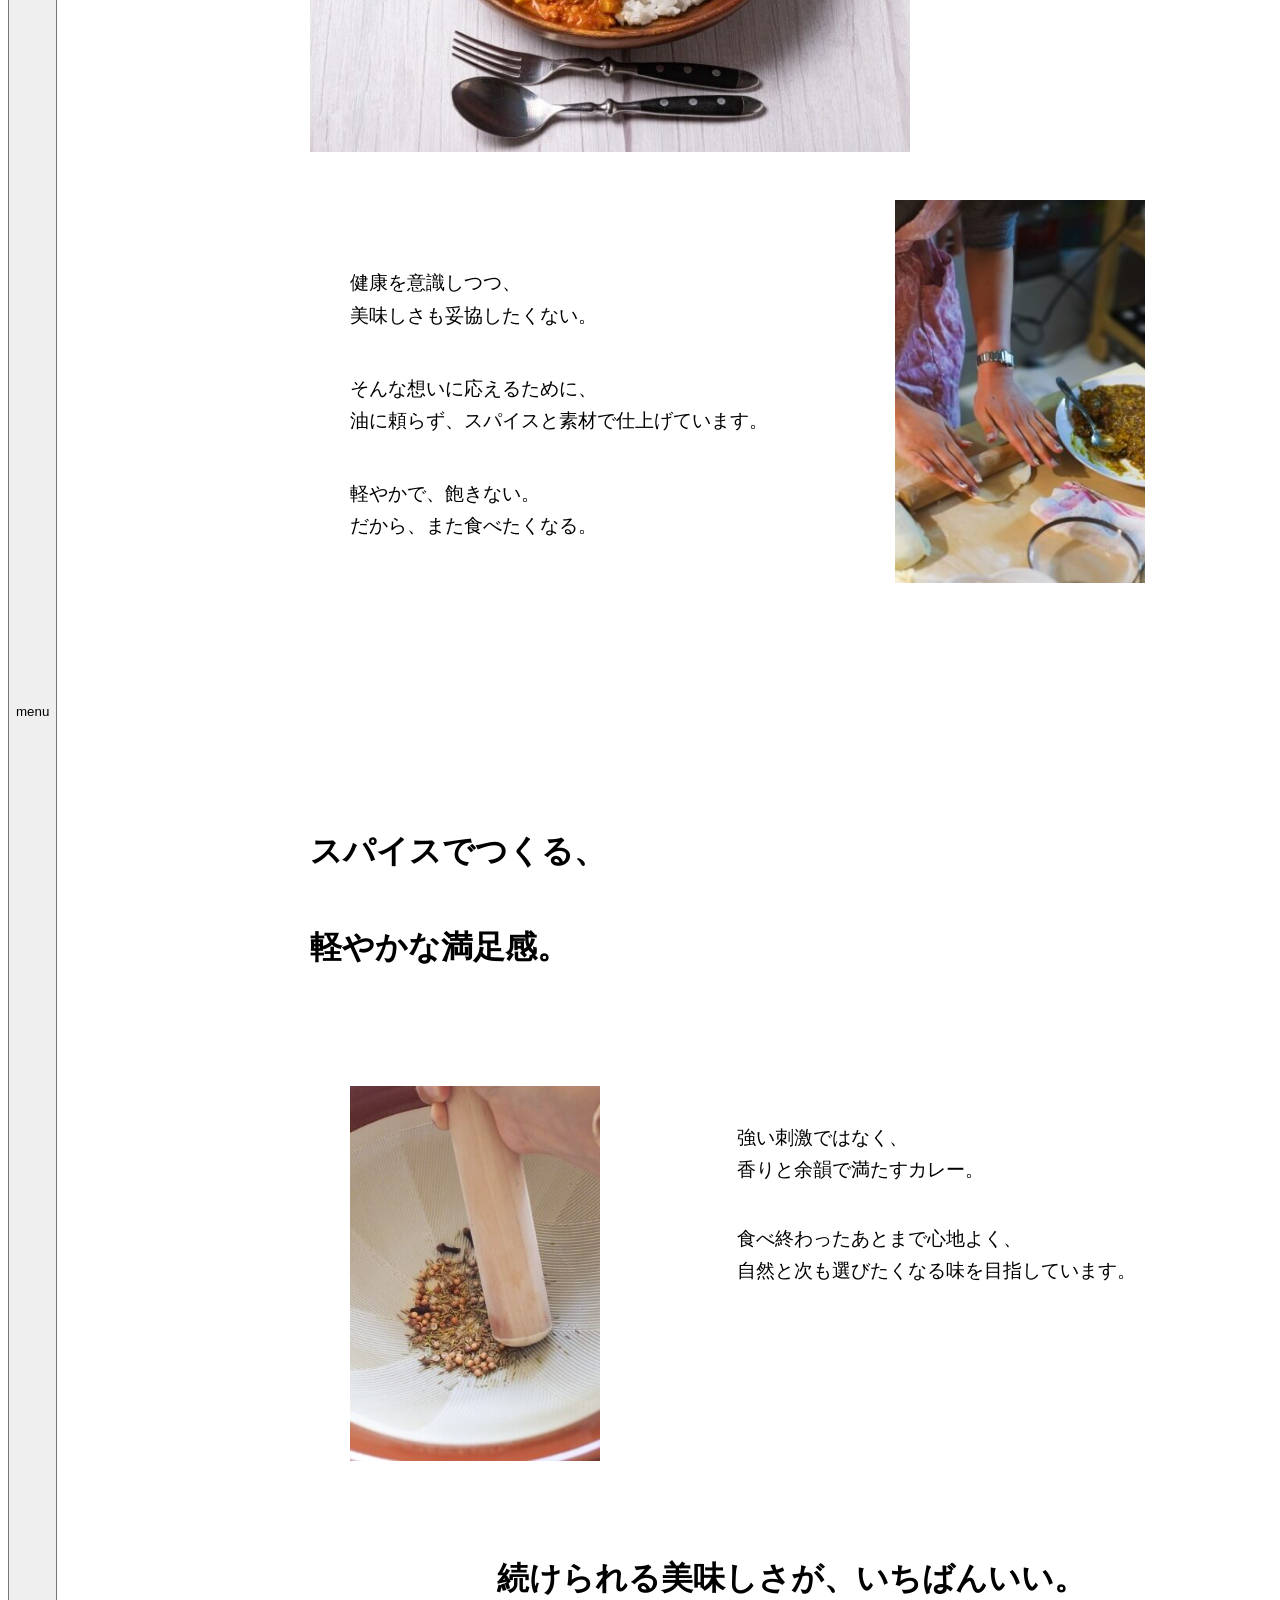
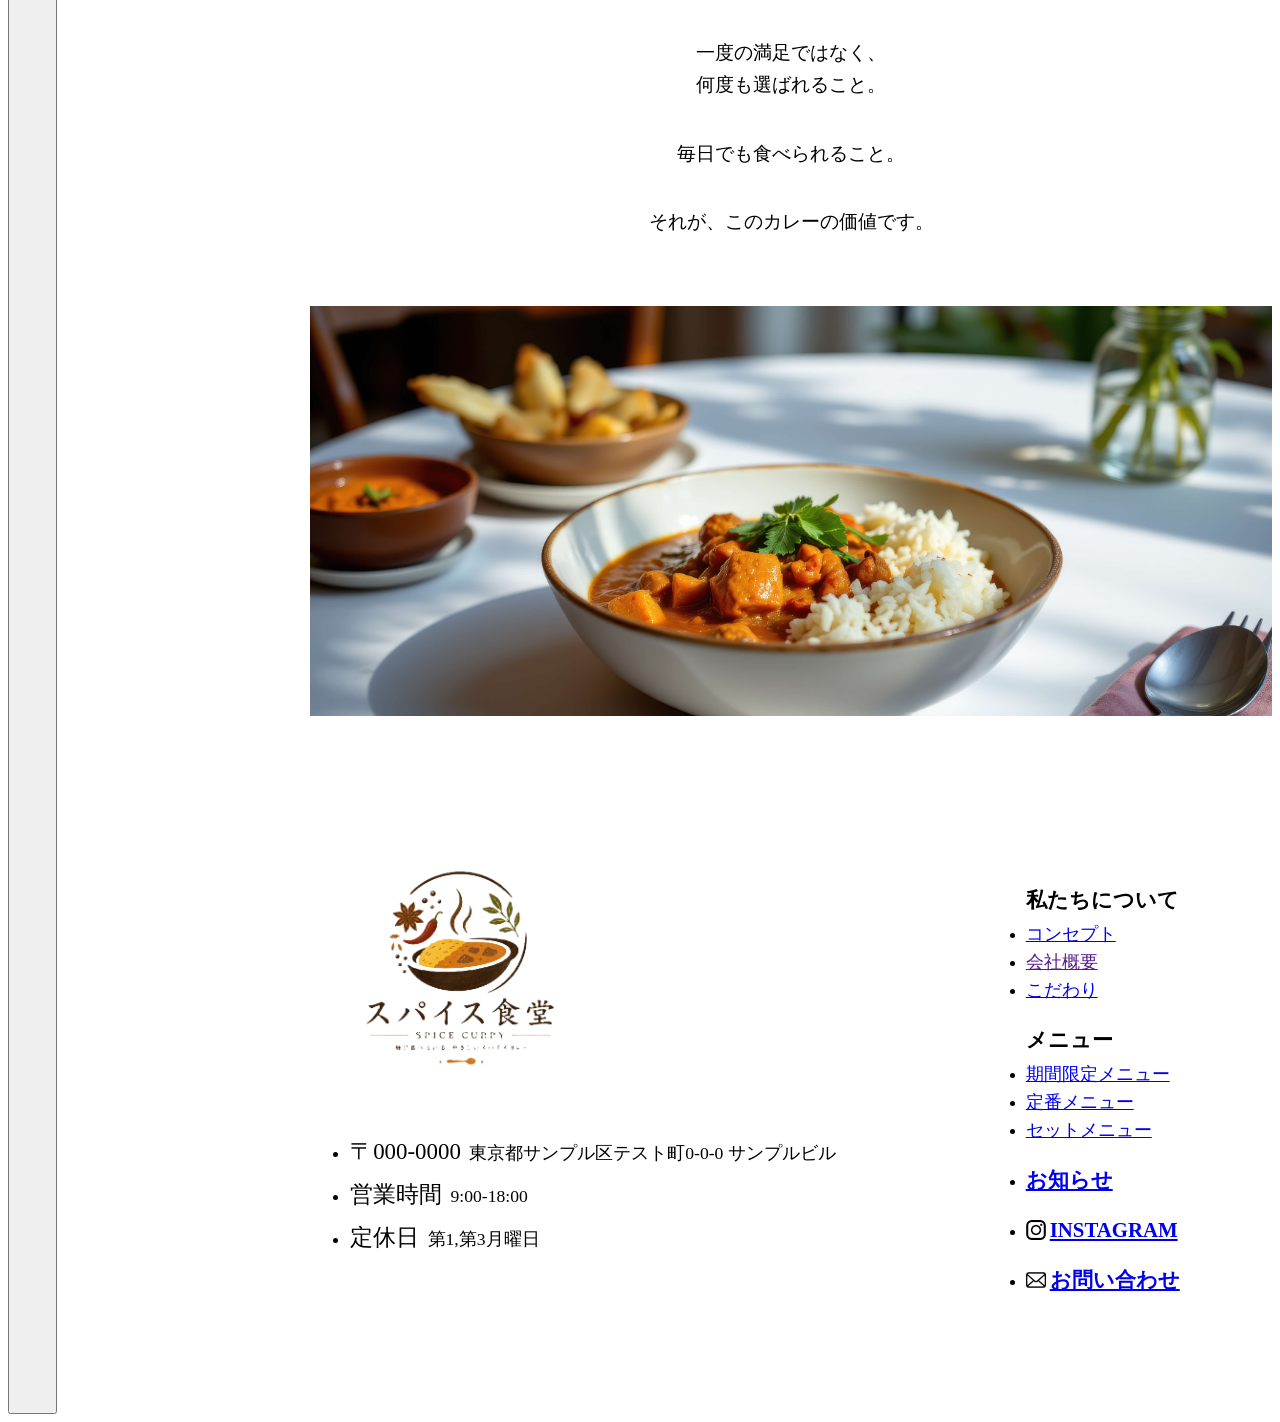
==== commit 5eccf86b: "変更" ====
--- a/concept.html
+++ b/concept.html
@@ -30,9 +30,6 @@
                     <a href="concept.html">コンセプト</a>
                 </li>
                 <li>
-                    <a href="">会社概要</a>
-                </li>
-                <li>
                     <a href="quality.html">こだわり</a>
                 </li>
             </ul>
--- a/concept.css
+++ b/concept.css
@@ -2,14 +2,23 @@
 body {
   font-size: 100%;
   display: flex;
+  font-family: "Zen Old Mincho", serif;
+}
+
+header + main {
+  margin-top: 0;
 }
 
 .aside {
   width: 20%;
-}
-.aside__img a img {
-  width: 300px;
-  height: 200px;
+  margin: 0;
+  top: 0;
+  position: fixed;
+  height: 100vh;
+  font-weight: 700;
+}
+.aside__img img {
+  max-width: 100%;
 }
 .aside__nav {
   margin-top: 40px;
@@ -23,7 +32,6 @@
   padding-bottom: 24px;
 }
 .aside__nav--info p {
-  font-weight: 500;
   font-size: 1.3em;
   margin-bottom: 8px;
   position: relative;
@@ -55,6 +63,7 @@
 .aside__nav--info li {
   list-style: none;
   margin-bottom: 16px;
+  margin-top: 16px;
 }
 .aside__nav--info li a {
   text-decoration: none;
@@ -66,7 +75,6 @@
   padding-bottom: 24px;
 }
 .aside__nav--menu p {
-  font-weight: 500;
   font-size: 1.3em;
   margin-bottom: 8px;
   position: relative;
@@ -97,6 +105,7 @@
 }
 .aside__nav--menu li {
   list-style: none;
+  margin-top: 16px;
   margin-bottom: 16px;
   display: none;
 }
@@ -114,7 +123,6 @@
 }
 .aside__nav--news li a {
   text-decoration: none;
-  font-weight: 500;
   font-size: 1.3em;
 }
 .aside__nav--instagram {
@@ -131,7 +139,6 @@
 }
 .aside__nav--instagram li a {
   text-decoration: none;
-  font-weight: 500;
   font-size: 1.3em;
   margin-left: 30px;
 }
@@ -149,13 +156,13 @@
 }
 .aside__nav--contact li a {
   text-decoration: none;
-  font-weight: 500;
   font-size: 1.3em;
   margin-left: 30px;
 }
 
 .main {
   flex: 1;
+  margin-left: 20%;
 }
 .main .hero {
   height: 500px;
@@ -196,12 +203,12 @@
 .main .text01 .catchcopy {
   margin-top: 400px;
   text-align: center;
-  font-size: 1.6em;
-  font-weight: 600;
+  font-size: 2em;
+  font-weight: 700;
 }
 .main .text01 p {
   margin-top: 36px;
-  font-size: 1.1em;
+  font-size: 1.2em;
   text-align: center;
   line-height: 1.7em;
 }
@@ -214,8 +221,8 @@
 .main .text02 .catchcopy h2 {
   margin-top: 96px;
   text-align: center;
-  font-size: 1.6em;
-  font-weight: 600;
+  font-size: 2em;
+  font-weight: 700;
 }
 .main .text02 .catchcopy img {
   width: 600px;
@@ -228,7 +235,7 @@
 }
 .main .text02 .note__text {
   margin-top: 48px;
-  font-size: 1.1em;
+  font-size: 1.2em;
   margin-right: auto;
 }
 .main .text02 .note__text p {
@@ -250,8 +257,8 @@
 .main .text03 .catchcopy h2 {
   margin-top: 96px;
   margin-right: auto;
-  font-size: 1.6em;
-  font-weight: 600;
+  font-size: 2em;
+  font-weight: 700;
   line-height: 2em;
 }
 .main .text03 .catchcopy img {
@@ -276,7 +283,7 @@
 }
 .main .text03 .note__text p {
   margin-top: 36px;
-  font-size: 1.1em;
+  font-size: 1.2em;
   line-height: 1.7em;
 }
 .main .text04 {
@@ -285,12 +292,12 @@
 .main .text04 .catchcopy {
   margin-top: 96px;
   text-align: center;
-  font-size: 1.6em;
-  font-weight: 600;
+  font-size: 2em;
+  font-weight: 700;
 }
 .main .text04 p {
   margin-top: 36px;
-  font-size: 1.1em;
+  font-size: 1.2em;
   text-align: center;
   line-height: 1.7em;
 }
@@ -345,7 +352,7 @@
   margin-bottom: 24px;
 }
 .main .footer__nav--info p {
-  font-weight: 500;
+  font-weight: 700;
   font-size: 1.3em;
   margin-bottom: 8px;
 }
@@ -360,7 +367,7 @@
   margin-bottom: 24px;
 }
 .main .footer__nav--menu p {
-  font-weight: 500;
+  font-weight: 700;
   font-size: 1.3em;
   margin-bottom: 8px;
 }
@@ -375,8 +382,8 @@
   margin-bottom: 24px;
 }
 .main .footer__nav--news li a {
-  font-size: 1.1em;
-  font-weight: 400;
+  font-size: 1.3em;
+  font-weight: 700;
 }
 .main .footer__nav--instagram {
   margin-bottom: 24px;
@@ -388,8 +395,8 @@
   background-position: 0% 50%;
 }
 .main .footer__nav--instagram li a {
-  font-size: 1.1em;
-  font-weight: 400;
+  font-size: 1.3em;
+  font-weight: 700;
   margin-left: 24px;
 }
 .main .footer__nav--contact {
@@ -402,8 +409,8 @@
   background-position: 0% 50%;
 }
 .main .footer__nav--contact li a {
-  font-size: 1.1em;
-  font-weight: 400;
+  font-size: 1.3em;
+  font-weight: 700;
   margin-left: 24px;
 }
 
@@ -533,6 +540,7 @@
   }
   .main .text03 .catchcopy h2 p {
     text-align: center;
+    margin-left: 16px;
   }
   .main .text03 .note img {
     margin-left: 0;
